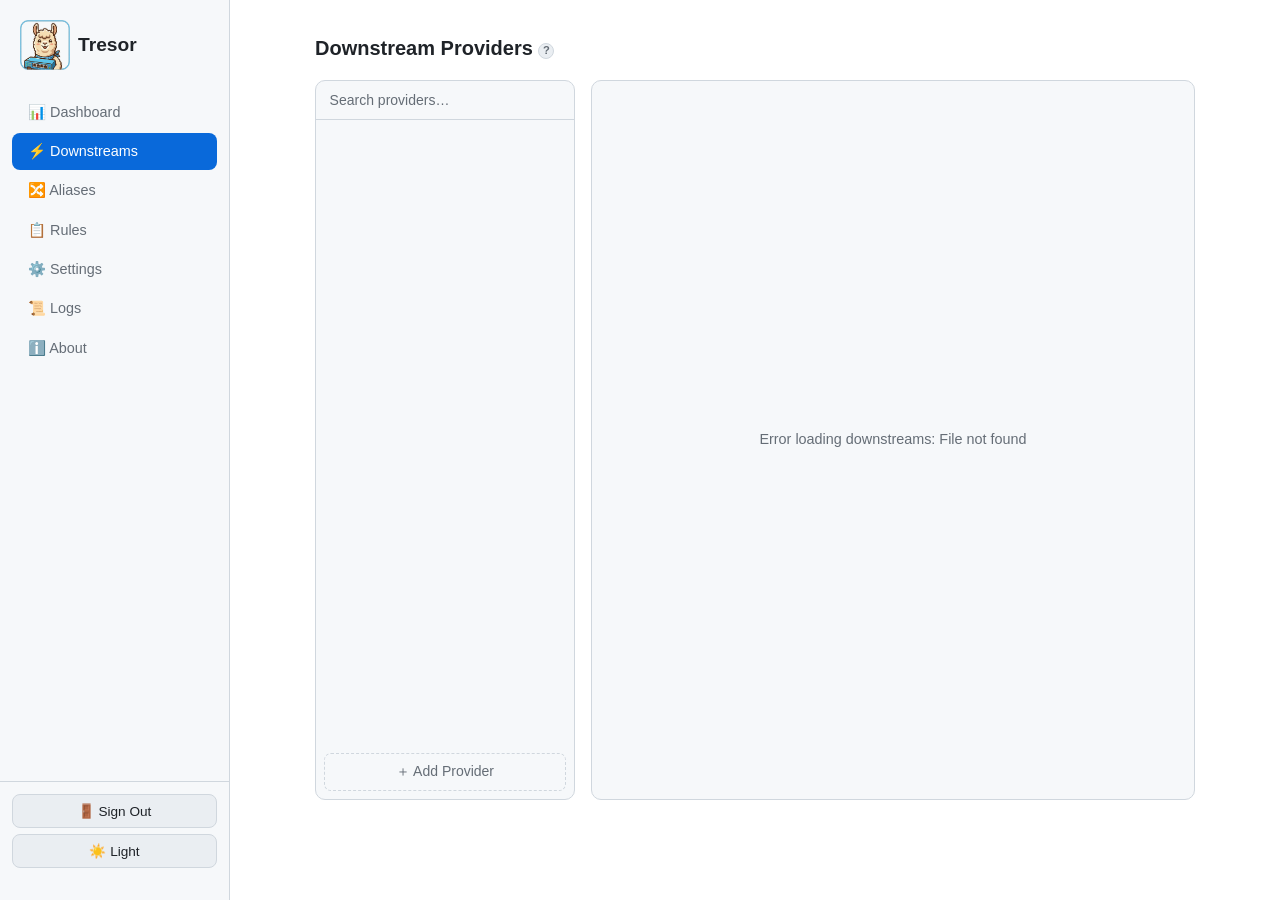
==== internal/api/web/index.html @ 945dfc00 "style:remove redundant hint" ====
<!DOCTYPE html>
<html lang="en">
<head>
    <meta charset="UTF-8">
    <meta name="viewport" content="width=device-width, initial-scale=1.0">
    <title>Tresor — LLM Gateway</title>
    <link rel="stylesheet" href="style.css">
</head>
<body>
    <!-- Login Screen (shown when auth is enabled and not logged in) -->
    <div id="login-view" class="login-view hidden">
        <div class="login-card">
            <div class="login-brand">
                <img src="logo.png" alt="Tresor logo" class="brand-logo"/>
                <span class="brand-name">Tresor</span>
            </div>
            <p class="login-subtitle">Enter admin password to continue</p>
            <form id="login-form">
                <input type="password" id="login-password" placeholder="Password" required autocomplete="current-password" autofocus>
                <button type="submit" class="btn-primary btn-login">Sign In</button>
                <div id="login-error" class="login-error hidden"></div>
            </form>
        </div>
    </div>

    <!-- Dashboard (hidden until authenticated) -->
    <div id="dashboard-view" class="app-layout hidden">
        <!-- Sidebar -->
        <aside class="sidebar">
            <div class="sidebar-brand">
                <img src="logo.png" alt="Tresor logo" class="brand-logo"/>
                <span class="brand-name">Tresor</span>
            </div>

            <nav class="sidebar-nav">
                <button class="tab" data-tab="dashboard">📊 Dashboard</button>
                <button class="tab" data-tab="downstreams">⚡ Downstreams</button>
                <button class="tab" data-tab="aliases">🔀 Aliases</button>
                <button class="tab" data-tab="rules">📋 Rules</button>
                <button class="tab" data-tab="settings">⚙️ Settings</button>
                <button class="tab" data-tab="logs">📜 Logs</button>
                <button class="tab" data-tab="about">ℹ️ About</button>
            </nav>

            <div class="sidebar-footer">
                <button class="theme-toggle" id="btn-logout" title="Sign out" aria-label="Sign out">🚪 Sign Out</button>
                <button class="theme-toggle" id="theme-toggle" title="Toggle dark/light mode" aria-label="Toggle theme">
                    <span class="theme-icon-dark">🌙 Dark</span>
                    <span class="theme-icon-light">☀️ Light</span>
                </button>
            </div>
        </aside>

        <!-- Main content -->
        <div class="main-wrapper">
            <main>
            <!-- Dashboard Tab -->
            <section id="tab-dashboard" class="tab-content">
                <div class="header-actions">
                    <h2>Dashboard<span class="help-icon" tabindex="0" role="button" aria-label="Help" aria-describedby="help-popover" data-tooltip="Token usage statistics per model. Token counts and cache hit rate are only recorded when 'Capture Payloads' is enabled in Settings. Enable that to track token counts and cache hit rate; otherwise the dashboard shows N/A.">?</span></h2>
                    <div class="dashboard-range-selector" id="dashboard-range-selector">
                        <button class="range-preset" data-range="last_7_days">Last 7 Days</button>
                        <button class="range-preset" data-range="last_14_days">Last 14 Days</button>
                        <button class="range-preset" data-range="last_4_weeks">Last 4 Weeks</button>
                        <button class="range-preset" data-range="this_month">This Month</button>
                        <button class="range-preset" data-range="last_month">Last Month</button>
                        <button class="range-preset" data-range="this_year">This Year</button>
                        <button class="range-preset" data-range="today">Today</button>
                        <button class="range-preset" data-range="yesterday">Yesterday</button>
                        <button class="range-preset" data-range="last_year">Last Year</button>
                        <span class="range-divider">|</span>
                        <input type="date" id="range-from" class="range-date-input" aria-label="From date">
                        <span class="range-sep">—</span>
                        <input type="date" id="range-to" class="range-date-input" aria-label="To date">
                        <button class="btn-small" id="range-apply">Apply</button>
                    </div>
                </div>

                <div class="dashboard-summary">
                    <div class="summary-card">
                        <div class="summary-label">Total Tokens</div>
                        <div class="summary-value" id="dash-total-tokens">—</div>
                        <div class="summary-sub" id="dash-total-tokens-detail"></div>
                    </div>
                    <div class="summary-card">
                        <div class="summary-label">Cache Hit Rate</div>
                        <div class="summary-value" id="dash-cache-rate">N/A</div>
                        <div class="summary-sub" id="dash-cache-rate-detail"></div>
                    </div>
                    <div class="summary-card">
                        <div class="summary-label">Requests</div>
                        <div class="summary-value" id="dash-requests">—</div>
                    </div>
                    <div class="summary-card">
                        <div class="summary-label">Top Provider</div>
                        <div class="summary-value summary-value-icon" id="dash-top-provider">—</div>
                        <div class="summary-sub" id="dash-top-provider-detail"></div>
                    </div>
                    <div class="summary-card">
                        <div class="summary-label">Top Model</div>
                        <div class="summary-value summary-value-icon" id="dash-top-model">—</div>
                        <div class="summary-sub" id="dash-top-model-detail"></div>
                    </div>
                    <div class="summary-card">
                        <div class="summary-label">Top IP</div>
                        <div class="summary-value summary-value-icon" id="dash-top-ip">—</div>
                        <div class="summary-sub" id="dash-top-ip-detail"></div>
                    </div>
                </div>

                <div class="dashboard-section">
                    <h3>Token Usage Over Time</h3>
                    <div class="chart-container" id="dash-token-chart">
                        <div class="chart-empty">Loading…</div>
                    </div>
                </div>

                <div class="dashboard-section">
                    <h3>Top Models</h3>
                    <table class="dash-models-table">
                        <thead>
                            <tr>
                                <th>Model</th>
                                <th>Total Tokens</th>
                                <th>Input Tokens</th>
                                <th>Output Tokens</th>
                                <th>Decode Speed</th>
                                <th>Cache Hit Rate</th>
                                <th>Requests</th>
                                <th>Distribution</th>
                            </tr>
                        </thead>
                        <tbody id="dash-models-body">
                            <tr><td colspan="8" class="loading">Loading…</td></tr>
                        </tbody>
                    </table>
                </div>

                <div class="dashboard-section">
                    <h3>Top Providers</h3>
                    <table class="dash-models-table">
                        <thead>
                            <tr>
                                <th>Provider</th>
                                <th>Total Tokens</th>
                                <th>Input Tokens</th>
                                <th>Output Tokens</th>
                                <th>Decode Speed</th>
                                <th>Cache Hit Rate</th>
                                <th>Requests</th>
                                <th>Distribution</th>
                            </tr>
                        </thead>
                        <tbody id="dash-providers-body">
                            <tr><td colspan="8" class="loading">Loading…</td></tr>
                        </tbody>
                    </table>
                </div>

                <div class="dashboard-section">
                    <h3>Top IPs</h3>
                    <table class="dash-models-table">
                        <thead>
                            <tr>
                                <th>Client IP</th>
                                <th>Total Tokens</th>
                                <th>Input Tokens</th>
                                <th>Output Tokens</th>
                                <th>Cache Hit Rate</th>
                                <th>Requests</th>
                                <th>Distribution</th>
                            </tr>
                        </thead>
                        <tbody id="dash-ips-body">
                            <tr><td colspan="7" class="loading">Loading…</td></tr>
                        </tbody>
                    </table>
                </div>
            </section>

            <!-- Downstreams Tab -->
            <section id="tab-downstreams" class="tab-content">
                    <div class="header-actions">
                        <h2>Downstream Providers<span class="help-icon" tabindex="0" role="button" aria-label="Help" aria-describedby="help-popover" data-tooltip="Manage the LLM providers and your API keys here (e.g., OpenAI, Claude, Deepseek.).">?</span></h2>
                    </div>
                    <div class="downstreams-layout">
                        <aside class="downstreams-sidebar">
                            <div class="downstreams-search">
                                <input type="search" id="downstreams-search" placeholder="Search providers…" autocomplete="off">
                            </div>
                            <ul class="downstreams-list" id="downstreams-list"></ul>
                            <button type="button" class="btn-add-downstream-sidebar" id="btn-add-downstream">＋ Add Provider</button>
                        </aside>
                        <section class="downstreams-detail" id="downstreams-detail">
                            <div class="downstreams-detail-empty">No providers yet. Click ＋ Add Provider.</div>
                        </section>
                    </div>

                    <!-- Fetch Models Popup — commit is per-row, × to close -->
                    <div id="fetch-models-modal" class="modal hidden">
                        <div class="modal-content" style="max-width:500px;">
                            <span class="close">&times;</span>
                            <h3>Fetch Models from Provider</h3>
                            <p class="text-muted" style="margin-bottom:1rem;">Click <strong>+ Add</strong> next to a model to add it to the output model IDs list. Click × to close without adding more.</p>
                            <div id="fetch-models-list" class="fetch-models-list"></div>
                        </div>
                    </div>

                    <!-- OAuth Device-Code Login — shown when the provider uses the RFC 8628 device flow -->
                    <div id="oauth-device-modal" class="modal hidden">
                        <div class="modal-content" style="max-width:460px;">
                            <span class="close">&times;</span>
                            <h3>Sign in with your account</h3>
                            <p class="text-muted">Visit the URL below and enter the code to authorize Tresor.</p>
                            <p class="device-verify-url" style="word-break:break-all;font-family:monospace;background:var(--bg-secondary,#f2f2f2);padding:0.5rem;border-radius:6px;"></p>
                            <p class="text-muted">Code:</p>
                            <p class="device-code" style="font-size:1.6rem;letter-spacing:0.2em;font-family:monospace;font-weight:600;text-align:center;"></p>
                            <p class="oauth-status pending" id="oauth-device-status">Waiting for authorization…</p>
                        </div>
                    </div>
                </section>

                <!-- Aliases Tab -->
                <section id="tab-aliases" class="tab-content">
                    <div class="header-actions">
                        <h2>Model Aliases<span class="help-icon" tabindex="0" role="button" aria-label="Help" aria-describedby="help-popover" data-tooltip="Change the actual model in use for client apps. e.g., In order to let Claude Code (the client app) use Deepseek V4 Flash (the downstream provider's model), create a new alias group named 'claude.*', enable regex pattern such that it matches 'claude-opus', 'claude-sonnent', and 'claude-haiku', then add 'deepseek-v4-flash' in output model IDs.">?</span></h2>
                        <button id="btn-new-alias-group" class="btn-primary">+ New Alias Group</button>
                    </div>
                    <div id="alias-groups-container"></div>

                    <!-- Add Alias Option Modal -->
                    <div id="alias-modal" class="modal hidden">
                        <div class="modal-content">
                            <span class="close">&times;</span>
                            <h3>Add Alias Option</h3>
                            <form id="alias-form">
                                <input type="hidden" id="alias-input-model">
                                <label>Input Model ID:<span class="help-icon" tabindex="0" role="button" aria-label="Help" aria-describedby="help-popover" data-tooltip="Model name used in client apps (e.g, Claude Code, Codex, Gemini CLI). Tresor changes the actual model in use for these apps, by routing requests to the selected downstream model instead.">?</span> <strong id="alias-group-label"></strong></label>
                                <label>Downstream:
                                    <select id="alias-downstream"></select>
                                </label>
                                <label>Output Model IDs:<span class="help-icon" tabindex="0" role="button" aria-label="Help" aria-describedby="help-popover" data-tooltip="Model(s) you actually want to use, from the downstream provider. Tresor will route requests to the selected downstream model instead.">?</span>
                                    <div id="alias-output-models" class="model-multi-select"></div>
                                    <input type="text" id="alias-output-model-custom" class="custom-model-input" placeholder="or type a model ID..." style="display:none; margin-top:0.3rem;">
                                </label>
                                <button type="submit" class="btn-primary">Add Option</button>
                            </form>
                        </div>
                    </div>

                    <!-- New Alias Group Modal -->
                    <div id="new-group-modal" class="modal hidden">
                        <div class="modal-content">
                            <span class="close">&times;</span>
                            <h3>Create New Alias Group</h3>
                            <form id="new-group-form">
                                <label>Input Model ID:<span class="help-icon" tabindex="0" role="button" aria-label="Help" aria-describedby="help-popover" data-tooltip="Model name used in client apps (e.g, Claude Code, Codex, Gemini CLI). Tresor changes the actual model in use for these apps, by routing requests to the selected downstream model instead.">?</span>
                                    <input type="text" id="new-group-input-model" placeholder="e.g. gpt-4o" required>
                                </label>
                                <label style="display:inline-flex;align-items:center;gap:0.3rem;margin:0.5rem 0.5rem 0.5rem 0;cursor:pointer;">
                                    <input type="checkbox" id="new-group-is-regex"> <span style="font-size:0.85rem;color:var(--text-muted);">Regex Pattern<span class="help-icon" tabindex="0" role="button" aria-label="Help" aria-describedby="help-popover" data-tooltip="Treat Input Model ID as a regex to match multiple model names (e.g., claude-opus.* matches both claude-opus-4-7 and claude-opus-4-8).">?</span></span>
                                </label>
                                <label>Downstream:
                                    <select id="new-group-downstream"></select>
                                </label>
                                <label>Output Model IDs:<span class="help-icon" tabindex="0" role="button" aria-label="Help" aria-describedby="help-popover" data-tooltip="Model(s) you actually want to use, from the downstream provider. Tresor will route requests to the selected downstream model instead.">?</span>
                                    <div id="new-group-output-models" class="model-multi-select"></div>
                                    <input type="text" id="new-group-output-model-custom" class="custom-model-input" placeholder="or type a model ID..." style="display:none; margin-top:0.3rem;">
                                </label>
                                <button type="submit" class="btn-primary">Create</button>
                            </form>
                        </div>
                    </div>
                </section>

                <!-- Rules Tab (default active) -->
                <section id="tab-rules" class="tab-content">
                    <div class="header-actions">
                        <h2>Routing Rules<span class="help-icon" tabindex="0" role="button" aria-label="Help" aria-describedby="help-popover" data-tooltip="Optional pipelines that run on matching requests (e.g., inject headers, fix payloads). Tresor can auto-translate APIs, so normally you don't need to manually specify a pipeline for API translation.">?</span></h2>
                        <button id="btn-new-rule" class="btn-primary">+ New Rule</button>
                    </div>
                    <table id="rules-table">
                        <thead>
                            <tr>
                                <th>Name</th>
                                <th>Pattern Path</th>
                                <th>Pattern Models</th>
                                <th>Match</th>
                                <th>Pipeline</th>
                                <th>Enabled</th>
                                <th>Actions</th>
                            </tr>
                        </thead>
                        <tbody id="rules-body"></tbody>
                    </table>

                    <h2 style="margin-top:2rem">Plugins</h2>
                    <p class="package-help">Install code only from sources you trust. Installation does not activate a plugin. API format conversion is automatic and internal.</p>
                    <details class="package-install"><summary>Install a remote plugin</summary>
                        <form id="package-remote-form">
                            <label for="package-url">HTTPS bundle URL</label>
                            <div class="package-install-controls">
                                <input id="package-url" type="url" placeholder="https://raw.githubusercontent.com/owner/repo/tag/dist/plugin.bundle.json" required>
                                <button type="submit" class="btn-primary">Install plugin</button>
                            </div>
                        </form>
                    </details>
                    <div id="plugin-drop-zone" class="plugin-drop-zone" aria-labelledby="plugin-local-help">
                        <p id="plugin-local-help">Drag one plugin JSON bundle here, or choose a file. Maximum 8 MiB.</p>
                        <input id="plugin-bundle-file" type="file" accept=".json,application/json" hidden>
                        <button id="plugin-bundle-choose" type="button" class="btn-small">Choose bundle</button>
                    </div>
                    <p id="package-management-status" role="status"></p>
                    <p id="plugin-incompatibility" class="hidden" role="status"></p>
                    <div class="plugin-table-scroll">
                        <table id="packages-table"><thead><tr><th>Plugin</th><th>Description / config</th><th>Source</th><th>Permissions / status</th><th>Actions</th></tr></thead><tbody id="package-management-body"></tbody></table>
                    </div>

                    <!-- Rule Editor Modal -->
                    <div id="rule-modal" class="modal hidden">
                        <div class="modal-content">
                            <span class="close">&times;</span>
                            <h3 id="rule-modal-title">New Rule</h3>
                            <form id="rule-form">
                                <input type="hidden" id="rule-id">
                                <label>Name: <input type="text" id="rule-name" required></label>
                                <label>Pattern Path:<span class="help-icon" tabindex="0" role="button" aria-label="Help" aria-describedby="help-popover" data-tooltip="URL path that must match (e.g., /v1/chat/completions). Use * to match all paths.">?</span> <input type="text" id="rule-path" placeholder="/v1/chat/completions or *"></label>
                                <label>Pattern Models:<span class="help-icon" tabindex="0" role="button" aria-label="Help" aria-describedby="help-popover" data-tooltip="Leave empty to match any model. Select one or more known model names that can trigger this rule (OR logic — any match fires the rule). Suggestions are drawn from downstream output model IDs, active alias input model IDs, regex alias patterns, and announced names.">?</span>
                                    <div id="rule-match-models" class="model-multi-select rule-model-multi-select"></div>
                                </label>

                                <!-- Match Input Format -->
                                <label>Match Input Format:<span class="help-icon" tabindex="0" role="button" aria-label="Help" aria-describedby="help-popover" data-tooltip="Only apply when the incoming client request uses this format. Leave empty to match any.">?</span></label>
                                <div class="format-checkboxes" id="rule-match-input-formats">
                                    <label class="format-checkbox"><input type="checkbox" name="match_input_format" value="openai"><img class="format-icon icon-openai" src="icons/openai-completions.svg" alt="" aria-hidden="true"> OpenAI</label>
                                    <label class="format-checkbox"><input type="checkbox" name="match_input_format" value="openai_responses"><img class="format-icon icon-openai_responses" src="icons/openai-responses.svg" alt="" aria-hidden="true"> OpenAI Responses</label>
                                    <label class="format-checkbox"><input type="checkbox" name="match_input_format" value="anthropic"><img class="format-icon icon-anthropic" src="icons/anthropic.svg" alt="" aria-hidden="true"> Anthropic</label>
                                    <label class="format-checkbox"><input type="checkbox" name="match_input_format" value="gemini"><img class="format-icon icon-gemini" src="icons/gemini.svg" alt="" aria-hidden="true"> Gemini</label>
                                </div>

                                <!-- Match Downstream Format -->
                                <label>Match Downstream Format:<span class="help-icon" tabindex="0" role="button" aria-label="Help" aria-describedby="help-popover" data-tooltip="Only apply when the target downstream speaks this format. Leave empty to match any.">?</span></label>
                                <div class="format-checkboxes" id="rule-match-downstream-formats">
                                    <label class="format-checkbox"><input type="checkbox" name="match_downstream_format" value="openai"><img class="format-icon icon-openai" src="icons/openai-completions.svg" alt="" aria-hidden="true"> OpenAI</label>
                                    <label class="format-checkbox"><input type="checkbox" name="match_downstream_format" value="openai_responses"><img class="format-icon icon-openai_responses" src="icons/openai-responses.svg" alt="" aria-hidden="true"> OpenAI Responses</label>
                                    <label class="format-checkbox"><input type="checkbox" name="match_downstream_format" value="anthropic"><img class="format-icon icon-anthropic" src="icons/anthropic.svg" alt="" aria-hidden="true"> Anthropic</label>
                                    <label class="format-checkbox"><input type="checkbox" name="match_downstream_format" value="gemini"><img class="format-icon icon-gemini" src="icons/gemini.svg" alt="" aria-hidden="true"> Gemini</label>
                                </div>

                                <!-- Match Downstreams (multi-select) -->
                                <label>Match Downstreams:<span class="help-icon" tabindex="0" role="button" aria-label="Help" aria-describedby="help-popover" data-tooltip="Limit this rule to specific providers. Leave empty to match any downstream.">?</span>
                                    <div id="rule-match-downstreams" class="model-multi-select"></div>
                                </label>

                                <label>Pipeline Transformers:<span class="help-icon" tabindex="0" role="button" aria-label="Help" aria-describedby="help-popover" data-tooltip="Ordered list of plugins that transform the request/response. Order matters.">?</span>
                                    <div id="pipeline-editor">
                                        <p id="rule-internal-steps" class="package-help" role="status" hidden></p>
                                        <div id="pipeline-steps"></div>
                                        <button type="button" class="btn-small" id="btn-add-step" style="margin-top:0.3rem">+ Add Step</button>
                                    </div>
                                </label>
                                <textarea id="rule-pipeline" rows="1" style="position:absolute;left:-9999px;width:1px;height:1px;overflow:hidden"></textarea>
                                <label class="checkbox-label">
                                    <input type="checkbox" id="rule-enabled" checked> Enabled
                                </label>
                                <button type="submit" class="btn-primary">Save</button>
                            </form>
                        </div>
                    </div>
                </section>

                <!-- Settings Tab -->
                <section id="tab-settings" class="tab-content">
                    <h2>Settings</h2>
                    <div id="settings-panel">
                        <div class="settings-group">
                            <h3>Server</h3>
                            <p class="settings-description">
                                TCP address the Tresor gateway listens on, in <code>host:port</code> form.
                            </p>
                            <div class="settings-row">
                                <label for="setting-bind-addr">Bind Address</label>
                                <input type="text" id="setting-bind-addr" placeholder="127.0.0.1:11510" class="settings-input">
                            </div>
                            <div class="settings-row">
                                <span class="settings-help" id="bind-addr-restart-note"></span>
                            </div>
                        </div>

                        <div class="settings-group">
                            <h3>Outbound Proxy</h3>
                            <p class="settings-description">
                                Controls how outbound requests to downstream LLM providers are routed through HTTP proxies.
                            </p>
                            <div class="settings-row">
                                <label for="proxy-mode">Proxy Mode</label>
                                <select id="proxy-mode">
                                    <option value="auto">Auto (default)</option>
                                    <option value="env">Environment Variables Only</option>
                                    <option value="windows">Windows System Proxy + Env Fallback</option>
                                    <option value="none">None (Direct Connection)</option>
                                </select>
                                <span class="settings-help" id="proxy-mode-help"></span>
                            </div>
                        </div>

                        <div class="settings-group">
                            <h3>Proxy Authentication</h3>
                            <p class="settings-description">
                                Require clients to present a valid API key (<code>Authorization: Bearer &lt;key&gt;</code>) before requests are proxied.
                                Leave empty to allow all traffic.
                            </p>
                            <div id="proxy-api-keys-container" class="api-key-list"></div>
                            <button type="button" class="btn-small" id="btn-add-proxy-key">+ Add API Key</button>
                        </div>

                        <div class="settings-group">
                            <h3>Admin Password</h3>
                            <p class="settings-description">
                                Password required to access the admin web UI.
                                Enter a new password below to change it. Leave empty to keep the current password.
                            </p>
                            <div class="settings-row">
                                <label for="admin-password">New Password</label>
                                <input type="password" id="admin-password" placeholder="Enter new password…" class="settings-input">
                            </div>
                            <div class="settings-row">
                                <label for="admin-password-confirm">Confirm</label>
                                <input type="password" id="admin-password-confirm" placeholder="Confirm new password…" class="settings-input">
                            </div>
                            <div id="clear-password-row" class="settings-row" style="display:none;">
                                <label class="checkbox-label">
                                    <input type="checkbox" id="clear-password"> Clear password (disable auth)
                                </label>
                            </div>
                            <div class="settings-row">
                                <button type="button" class="btn-small" id="btn-apply-password">Apply Password</button>
                            </div>
                        </div>

                        <div class="settings-group">
                            <h3>Logging</h3>
                            <p class="settings-description">
                                Control request logging verbosity. <strong>Info</strong> shows only gateway traffic (requests, responses, errors). <strong>Debug</strong> adds internal system messages about routing decisions, alias resolution, rule matching, and auto-translation.
                            </p>
                            <div class="settings-row">
                                <label for="setting-log-level">Log Level</label>
                                <select id="setting-log-level">
                                    <option value="debug">Debug (traffic + system messages)</option>
                                    <option value="info" selected>Info (traffic only)</option>
                                    <option value="warn">Warn</option>
                                    <option value="error">Error only</option>
                                </select>
                            </div>
                        </div>

                        <div class="settings-group">
                            <h3>Payload Capture</h3>
                            <p class="settings-description">
                                When enabled, Tresor stores the <strong>raw incoming request body</strong> and the <strong>raw downstream response body</strong> for the most recent <span id="capture-max-entries">100</span> requests in memory. Click a row in the <em>Logs</em> tab to inspect prompts, messages, and tool calls. The capture is always taken <strong>before</strong> any plugin runs &mdash; you see the original client payload and the original downstream response, not the plugin-transformed version.
                            </p>
                            <div class="settings-row">
                                <label class="checkbox-label">
                                    <input type="checkbox" id="setting-capture-payloads"> Enable payload capture
                                </label>
                            </div>
                        </div>

                        <div class="settings-group">
                            <h3>Retry</h3>
                            <p class="settings-description">
                                When enabled, Tresor automatically re-sends requests in the following senarios.
                            </p>
                            <div class="settings-row">
                                <label class="checkbox-label">
                                    <input type="checkbox" id="setting-retry-on-empty"> Retry on empty response
                                    <span class="help-icon" tabindex="0" role="button" aria-label="Help" aria-describedby="help-popover" data-tooltip="When the downstream LLM returns an empty response
                                    (http-200 but no content generated, even if it has thinking contents). Uses exponential backoff with up to 3 retries.
                                    Note that it will not retry on non-http-200 responses, since most LLM Apps already have well-designed non-http-200 retry mechanisms.">?</span>
                                </label>
                            </div>
                        </div>

                        <div class="settings-group">
                            <h3>Dashboard</h3>
                            <p class="settings-description">
                                Choose which tab the dashboard opens to on page load or refresh.
                            </p>
                            <div class="settings-row">
                                <label for="default-tab">Default Tab</label>
                                <select id="default-tab">
                                    <option value="dashboard">Dashboard</option>
                                    <option value="downstreams">Downstreams</option>
                                    <option value="aliases">Aliases</option>
                                    <option value="rules">Rules</option>
                                    <option value="settings">Settings</option>
                                    <option value="logs">Logs</option>
                                    <option value="about">About</option>
                                </select>
                            </div>
                        </div>
                        <span id="settings-status" class="settings-status"></span>
                    </div>
                </section>

                <!-- Logs Tab -->
                <section id="tab-logs" class="tab-content">
                    <div style="display:flex;justify-content:space-between;align-items:center;margin-bottom:1rem;">
                        <h2>Request Logs</h2>
                        <div style="display:flex;gap:0.5rem;align-items:center;">
                            <span class="badge" id="log-status-badge" style="background:var(--color-success);">● Live</span>
                            <button id="btn-pause-logs" class="btn-small" onclick="window.toggleLogPause()">⏸ Pause</button>
                            <button onclick="window.clearLogEntries()" class="btn-small">Clear</button>
                        </div>
                    </div>
                    <div style="margin-bottom:1rem;">
                        <input type="text" id="log-filter-input" placeholder="Filter logs (model, path, downstream, status, error)..." style="width:100%;padding:0.5rem;border:1px solid var(--border-color);border-radius:6px;background:var(--bg-primary);color:var(--text-primary);font-size:0.85rem;">
                    </div>
                    <div id="log-level-indicator" class="log-level-bar" style="margin-bottom:1rem;display:none;">Level: Info</div>
                    <div id="logs-container" class="logs-container">
                        <div id="logs-stream">
                            <!-- Log entries appended here by JS -->
                        </div>
                    </div>
                    <p style="color:var(--text-muted);font-size:0.8rem;margin-top:0.5rem;">Up to 500 recent entries shown in real-time via SSE</p>
                </section>

                <!-- Log Inspect Modal -->
                <div id="log-inspect-modal" class="modal hidden">
                    <div class="modal-content inspect-modal-content">
                        <span class="close" data-close="log-inspect-modal">&times;</span>
                        <h3 id="log-inspect-title">Inspect Log Entry</h3>
                        <div id="log-inspect-meta" class="inspect-meta"></div>
                        <div id="log-inspect-status" class="inspect-status"></div>
                        <div class="inspect-view-toggle" role="tablist" aria-label="Inspector view">
                            <button type="button" id="inspect-view-parsed" class="inspect-view-btn active" role="tab" aria-selected="true" data-view="parsed">Parsed</button>
                            <button type="button" id="inspect-view-raw" class="inspect-view-btn" role="tab" aria-selected="false" data-view="raw">Raw</button>
                        </div>
                        <div id="log-inspect-body" class="inspect-body"></div>
                    </div>
                </div>

                <!-- About Tab -->
                <section id="tab-about" class="tab-content">
                    <div class="about-container">
                        <div class="about-header">
                            <img src="logo.png" alt="Tresor logo" class="about-logo"/>
                            <h2>Tresor</h2>
                            <p class="about-tagline">Switch LLM Providers for Any Apps with One Click</p>
                        </div>
                        <div class="about-info">
                            <div class="about-row">
                                <span class="about-label">Version</span>
                                <span id="about-version" class="about-value">loading...</span>
                            </div>
                            <div class="about-row">
                                <span class="about-label">Build Time</span>
                                <span id="about-build-time" class="about-value">—</span>
                            </div>
                        </div>
                        <div class="about-links">
                            <a href="https://github.com/Ladbaby/Tresor" target="_blank" rel="noopener noreferrer" class="about-link">
                                📦 GitHub Repository
                            </a>
                            <a href="https://ladbaby.github.io/Tresor-docs/" target="_blank" rel="noopener noreferrer" class="about-link">
                                📖 Documentation
                            </a>
                        </div>
                        <div class="about-description">
                            <p>Tresor sits between client applications and LLM providers (OpenAI, Anthropic, etc.), transforming requests and responses via a configurable plugin pipeline.</p>
                        </div>
                    </div>
                </section>
            </main>
        </div>
    </div> <!-- /dashboard-view -->

    <script src="marked.min.js?v=13"></script>
    <script src="dompurify.min.js?v=13"></script>
    <script src="wrapper-detect.js?v=13"></script>
    <script src="content-normalise.js?v=13"></script>
    <script src="sse-reassembler.js?v=13"></script>
    <script src="app.js?v=13"></script>
</body>
</html>
---- internal/api/web/style.css ----
/* ============================================================
   Tresor Web UI — Styles
   Dark theme (default) + Light theme via [data-theme="light"]
   ============================================================ */

:root {
    /* Dark theme (default) */
    --bg-primary: #0d1117;
    --bg-secondary: #161b22;
    --bg-tertiary: #21262d;
    --bg-hover: #1c2128;
    --border-color: #30363d;
    --text-primary: #c9d1d9;
    --text-secondary: #8b949e;
    --text-heading: #f0f6fc;
    --text-muted: #484f58;
    --accent: #1f6feb;
    --accent-hover: #388bfd;
    --accent-bg: rgba(31, 111, 235, 0.15);
    --success-bg: #1b4123;
    --success-text: #3fb950;
    --danger: #da3633;
    --danger-hover: #f85149;
    --danger-bg: #41211b;
    --green-code: #7ee787;
    --input-bg: #0d1117;
    --modal-overlay: rgba(0, 0, 0, 0.6);
    --select-arrow: url("data:image/svg+xml,%3Csvg xmlns='http://www.w3.org/2000/svg' width='12' height='12' viewBox='0 0 12 12'%3E%3Cpath fill='%238b949e' d='M6 8L1 3h10z'/%3E%3C/svg%3E");
    --sidebar-width: 230px;
}

[data-theme="light"] {
    --bg-primary: #ffffff;
    --bg-secondary: #f6f8fa;
    --bg-tertiary: #eaeef2;
    --bg-hover: #f3f4f6;
    --border-color: #d0d7de;
    --text-primary: #1f2328;
    --text-secondary: #656d76;
    --text-heading: #1f2328;
    --text-muted: #afb8c1;
    --accent: #0969da;
    --accent-hover: #0550ae;
    --accent-bg: rgba(9, 105, 218, 0.1);
    --success-bg: #acf3bd;
    --success-text: #055d40;
    --danger: #cf222e;
    --danger-hover: #a40e26;
    --danger-bg: #ffebe9;
    --green-code: #1a7f37;
    --input-bg: #ffffff;
    --modal-overlay: rgba(0, 0, 0, 0.3);
    --select-arrow: url("data:image/svg+xml,%3Csvg xmlns='http://www.w3.org/2000/svg' width='12' height='12' viewBox='0 0 12 12'%3E%3Cpath fill='%23656d76' d='M6 8L1 3h10z'/%3E%3C/svg%3E");
}

/* ============================================================
   Reset & Base
   ============================================================ */

* {
    margin: 0;
    padding: 0;
    box-sizing: border-box;
}

body {
    font-family: -apple-system, BlinkMacSystemFont, 'Segoe UI', Roboto, Oxygen, Ubuntu, sans-serif;
    background: var(--bg-primary);
    color: var(--text-primary);
    line-height: 1.6;
    min-height: 100vh;
}

/* ============================================================
   App Layout — Sidebar + Main
   ============================================================ */

.app-layout {
    display: flex;
    min-height: 100vh;
}

/* ---- Sidebar ---- */

.sidebar {
    width: var(--sidebar-width);
    background: var(--bg-secondary);
    border-right: 1px solid var(--border-color);
    display: flex;
    flex-direction: column;
    padding: 1.25rem 0;
    position: fixed;
    top: 0;
    left: 0;
    bottom: 0;
    overflow-y: auto;
    z-index: 100;
}

.sidebar-brand {
    padding: 0 1.25rem;
    font-size: 1.2rem;
    font-weight: 700;
    color: var(--text-heading);
    margin-bottom: 1.5rem;
    display: flex;
    align-items: center;
    gap: 0.5rem;
}

.brand-logo {
    height: 50px;
    width: auto;
}

.sidebar-nav {
    flex: 1;
    display: flex;
    flex-direction: column;
    gap: 0.2rem;
    padding: 0 0.75rem;
}

.tab {
    background: none;
    border: none;
    color: var(--text-secondary);
    padding: 0.6rem 1rem;
    cursor: pointer;
    font-size: 0.9rem;
    border-radius: 8px;
    text-align: left;
    transition: all 0.15s;
    display: flex;
    align-items: center;
    gap: 0.6rem;
    font-family: inherit;
}

.tab:hover {
    background: var(--bg-tertiary);
    color: var(--text-primary);
}

.tab.active {
    background: var(--accent);
    color: #fff;
    font-weight: 500;
}

.sidebar-footer {
    padding: 0.75rem;
    border-top: 1px solid var(--border-color);
    display: flex;
    flex-direction: column;
    gap: 0.4rem;
}

/* ---- Theme Toggle ---- */

.theme-toggle {
    background: var(--bg-tertiary);
    border: 1px solid var(--border-color);
    border-radius: 8px;
    padding: 0.5rem 0.75rem;
    cursor: pointer;
    font-size: 0.85rem;
    width: 100%;
    display: flex;
    align-items: center;
    justify-content: center;
    gap: 0.4rem;
    transition: all 0.15s;
    color: var(--text-primary);
    font-family: inherit;
}

.theme-toggle:hover {
    background: var(--border-color);
}

.theme-icon-dark,
.theme-icon-light { display: none; }
[data-theme="dark"] .theme-icon-dark { display: inline; }
[data-theme="light"] .theme-icon-light { display: inline; }

/* ---- Main Content Area ---- */

.main-wrapper {
    margin-left: var(--sidebar-width);
    flex: 1;
    min-width: 0;
    min-height: 100vh;
    display: flex;
    justify-content: center;
}

main {
    width: 100%;
    max-width: 960px;
    padding: 2rem 2.5rem 3rem;
}

/* ============================================================
   Tab Content Panels
   ============================================================ */

.tab-content {
    display: none;
}

.tab-content.active {
    display: block;
}

main > .tab-content > * {
    width: 100%;
}

.header-actions {
    display: flex;
    justify-content: space-between;
    align-items: center;
    margin-bottom: 1rem;
}

h2 {
    font-size: 1.25rem;
    font-weight: 600;
    color: var(--text-heading);
}

/* ============================================================
   Buttons
   ============================================================ */

.btn-primary {
    background: #238636;
    color: #fff;
    border: 1px solid rgba(240, 246, 252, 0.1);
    padding: 0.5rem 1rem;
    border-radius: 6px;
    cursor: pointer;
    font-size: 0.85rem;
    transition: background 0.15s;
    font-family: inherit;
}

.btn-primary:hover {
    background: #2ea043;
}

.btn-danger {
    background: var(--danger);
    color: #fff;
    border: 1px solid rgba(240, 246, 252, 0.1);
    padding: 0.3rem 0.7rem;
    border-radius: 6px;
    cursor: pointer;
    font-size: 0.8rem;
    font-family: inherit;
}

.btn-danger:hover {
    background: var(--danger-hover);
}

.btn-small {
    background: var(--bg-tertiary);
    color: var(--text-primary);
    border: 1px solid var(--border-color);
    padding: 0.3rem 0.7rem;
    border-radius: 6px;
    cursor: pointer;
    font-size: 0.8rem;
    transition: background 0.15s;
    font-family: inherit;
}

.btn-small:hover {
    background: var(--border-color);
}

/* ============================================================
   Tables
   ============================================================ */

table {
    width: 100%;
    border-collapse: collapse;
    background: var(--bg-secondary);
    border: 1px solid var(--border-color);
    border-radius: 8px;
    overflow: hidden;
}

th {
    text-align: left;
    padding: 0.75rem 1rem;
    background: var(--bg-tertiary);
    border-bottom: 1px solid var(--border-color);
    font-weight: 600;
    font-size: 0.8rem;
    text-transform: uppercase;
    letter-spacing: 0.05em;
    color: var(--text-secondary);
}

td {
    padding: 0.75rem 1rem;
    border-bottom: 1px solid var(--bg-tertiary);
    font-size: 0.9rem;
}

td:last-child {
    gap: 0.35rem;
    align-items: center;
    white-space: nowrap;
}

tr:last-child td {
    border-bottom: none;
}

tr:hover {
    background: var(--bg-hover);
}

.loading {
    text-align: center;
    color: var(--text-secondary);
    padding: 2rem !important;
}

/* ============================================================
   Status Badges
   ============================================================ */

.status-badge, .badge {
    display: inline-block;
    padding: 0.15rem 0.5rem;
    border-radius: 12px;
    font-size: 0.75rem;
    font-weight: 600;
}

.badge {
    background: var(--card-bg);
    color: var(--text);
    border: 1px solid var(--border-color);
}

/* Downstream ID badge rendered when the referenced downstream doesn't exist
   in the cache. Visually distinct (danger-tinted) and shows the raw ID plus a
   "(missing)" suffix so the user can tell at a glance that the rule's match
   filter will never fire. */
.badge-missing {
    color: var(--danger-hover);
    border-color: var(--danger);
    background: var(--danger-bg);
    text-decoration: line-through;
    text-decoration-color: var(--danger);
}

/* Log level indicator bar */
.log-level-bar {
    display: inline-block;
    padding: 0.4rem 1rem;
    border-radius: 20px;
    font-size: 0.85rem;
    font-weight: 600;
    color: #fff;
    width: 100%;
    box-sizing: border-box;
}

.status-enabled {
    background: var(--success-bg);
    color: var(--success-text);
}

.status-disabled {
    background: var(--danger-bg);
    color: var(--danger-hover);
}

/* ============================================================
   Modal
   ============================================================ */

.modal {
    position: fixed;
    top: 0;
    left: 0;
    width: 100%;
    height: 100%;
    background: var(--modal-overlay);
    display: flex;
    align-items: center;
    justify-content: center;
    z-index: 1000;
}

.modal.hidden {
    display: none;
}

.modal-content {
    background: var(--bg-secondary);
    border: 1px solid var(--border-color);
    border-radius: 12px;
    padding: 2rem;
    width: 90%;
    max-width: 600px;
    max-height: 90vh;
    overflow-y: auto;
}

.modal-content .close {
    float: right;
    cursor: pointer;
    font-size: 1.5rem;
    color: var(--text-secondary);
}

.modal-content .close:hover {
    color: var(--text-heading);
}

.modal-content h3 {
    margin-bottom: 1.5rem;
    color: var(--text-heading);
}

/* ============================================================
   Log Inspect Modal
   ============================================================ */

.inspect-modal-content {
    max-width: 960px;
    width: 95%;
}

.inspect-meta {
    display: grid;
    grid-template-columns: max-content 1fr;
    gap: 0.25rem 1rem;
    margin-bottom: 1rem;
    padding: 0.75rem 1rem;
    background: var(--bg-primary);
    border: 1px solid var(--border-color);
    border-radius: 6px;
    font-size: 0.85rem;
}

.inspect-meta .meta-key {
    color: var(--text-muted);
}

.inspect-meta .meta-val {
    color: var(--text-primary);
    font-family: ui-monospace, SFMono-Regular, Menlo, Consolas, 'Liberation Mono', 'Courier New', monospace;
    word-break: break-all;
}

.inspect-status {
    margin-bottom: 1rem;
    padding: 0.5rem 0.75rem;
    border-radius: 6px;
    font-size: 0.85rem;
    display: none;
}

.inspect-status.error {
    display: block;
    background: rgba(197, 48, 48, 0.15);
    color: var(--color-danger, #c53030);
    border: 1px solid var(--color-danger, #c53030);
}

.inspect-section {
    margin-bottom: 1.25rem;
}

.inspect-section-header {
    display: flex;
    justify-content: space-between;
    align-items: center;
    margin-bottom: 0.5rem;
}

.inspect-section-header h4 {
    margin: 0;
    color: var(--text-heading);
    font-size: 0.95rem;
}

.inspect-section-header .badges {
    display: flex;
    gap: 0.4rem;
    align-items: center;
}

.inspect-section-header .badge-truncated {
    font-size: 0.7rem;
    padding: 0.15rem 0.4rem;
    border-radius: 4px;
    background: rgba(212, 158, 0, 0.18);
    color: #d49e00;
    border: 1px solid rgba(212, 158, 0, 0.4);
}

.inspect-section-header .badge-ct {
    font-size: 0.7rem;
    padding: 0.15rem 0.4rem;
    border-radius: 4px;
    background: var(--bg-primary);
    color: var(--text-muted);
    border: 1px solid var(--border-color);
    font-family: ui-monospace, SFMono-Regular, Menlo, Consolas, 'Liberation Mono', 'Courier New', monospace;
}

.inspect-section-header .copy-btn {
    font-size: 0.75rem;
    padding: 0.2rem 0.6rem;
    border-radius: 4px;
    background: var(--bg-primary);
    color: var(--text-secondary);
    border: 1px solid var(--border-color);
    cursor: pointer;
}

.inspect-section-header .copy-btn:hover {
    color: var(--text-heading);
    border-color: var(--text-secondary);
}

.inspect-section-header .copy-btn.copied {
    color: var(--color-success, #1a5ab8);
    border-color: var(--color-success, #1a5ab8);
}

.inspect-pre {
    background: var(--bg-primary);
    border: 1px solid var(--border-color);
    border-radius: 6px;
    padding: 0.75rem 1rem;
    max-height: 360px;
    overflow: auto;
    font-family: ui-monospace, SFMono-Regular, Menlo, Consolas, 'Liberation Mono', 'Courier New', monospace;
    font-size: 0.8rem;
    line-height: 1.45;
    white-space: pre-wrap;
    word-break: break-word;
    margin: 0;
}

.inspect-pre.sse {
    white-space: pre;
}

.inspect-empty {
    color: var(--text-muted);
    font-size: 0.85rem;
    padding: 0.5rem 0;
    font-style: italic;
}

.log-entry.clickable {
    cursor: pointer;
}

.log-entry.clickable:hover {
    background: var(--bg-primary);
}

/* ============================================================
   Inspect view toggle (Raw / Parsed)
   ============================================================ */

.inspect-view-toggle {
    display: flex;
    align-items: center;
    gap: 0.4rem;
    margin-bottom: 0.75rem;
    padding: 0.25rem;
    background: var(--bg-primary);
    border: 1px solid var(--border-color);
    border-radius: 6px;
    width: fit-content;
}

.inspect-view-btn {
    background: transparent;
    color: var(--text-secondary);
    border: 1px solid transparent;
    padding: 0.3rem 0.8rem;
    border-radius: 4px;
    font-size: 0.85rem;
    cursor: pointer;
    font-weight: 500;
}

.inspect-view-btn:hover {
    color: var(--text-heading);
}

.inspect-view-btn.active {
    background: var(--bg-secondary);
    color: var(--text-heading);
    border-color: var(--border-color);
}

.inspect-view-hint {
    margin-left: 0.5rem;
    padding-left: 0.5rem;
    border-left: 1px solid var(--border-color);
    color: var(--text-muted);
    font-size: 0.75rem;
}

/* Parsed view: messages and content blocks */

.inspect-parsed {
    font-size: 0.85rem;
}

.inspect-msg {
    margin-bottom: 0.75rem;
    border-radius: 6px;
    border: 1px solid var(--border-color);
    background: var(--bg-primary);
    overflow: hidden;
}

.inspect-msg-header {
    display: flex;
    align-items: center;
    gap: 0.5rem;
    padding: 0.4rem 0.75rem;
    font-size: 0.75rem;
    text-transform: uppercase;
    letter-spacing: 0.04em;
    font-weight: 600;
    border-bottom: 1px solid var(--border-color);
}

.inspect-msg-role-user    { background: rgba(26, 90, 184, 0.10); color: var(--color-success, #1a5ab8); border-left: 3px solid var(--color-success, #1a5ab8); }
.inspect-msg-role-assistant { background: rgba(122, 90, 168, 0.10); color: #7a5aa8; border-left: 3px solid #7a5aa8; }
.inspect-msg-role-system  { background: rgba(108, 117, 125, 0.10); color: var(--text-muted); border-left: 3px solid var(--text-muted); }
.inspect-msg-role-tool    { background: rgba(212, 158, 0, 0.10); color: #d49e00; border-left: 3px solid #d49e00; }
.inspect-msg-role-developer { background: rgba(108, 117, 125, 0.10); color: var(--text-muted); border-left: 3px solid var(--text-muted); }

.inspect-msg-body {
    padding: 0.6rem 0.75rem;
    white-space: pre-wrap;
    word-break: break-word;
    line-height: 1.5;
}

.inspect-msg-body img {
    max-width: 100%;
    border-radius: 4px;
    margin-top: 0.5rem;
}

.inspect-block {
    margin-bottom: 0.5rem;
}
.inspect-block:last-child { margin-bottom: 0; }

.inspect-block-thinking {
    background: rgba(108, 117, 125, 0.10);
    border-left: 3px solid var(--text-muted);
    padding: 0.4rem 0.6rem;
    border-radius: 4px;
    font-style: italic;
    color: var(--text-secondary);
    white-space: pre-wrap;
    /* Collapsed by default. The toggle adds `.open` to reveal the body. */
    display: none;
    margin-top: 0.25rem;
}
.inspect-block-thinking.open {
    display: block;
}

.inspect-block-thinking-header {
    display: inline-flex;
    align-items: center;
    gap: 0.4rem;
    background: none;
    border: none;
    padding: 0.15rem 0;
    cursor: pointer;
    color: var(--text-muted);
    text-transform: uppercase;
    font-size: 0.7rem;
    font-style: normal;
    /* Match the .inspect-block-thinking-label visual weight so the
       header is the only label the user sees in collapsed state. */
    font-weight: 600;
    letter-spacing: 0.04em;
}
.inspect-block-thinking-header:hover {
    color: var(--text-secondary);
}
.inspect-block-thinking-arrow {
    display: inline-block;
    font-size: 0.6rem;
    line-height: 1;
    width: 0.7em;
    text-align: center;
}
.inspect-block-thinking-label {
    /* When nested under the toggle header, the label no longer needs
       its own margin-bottom; the header handles spacing. */
    margin-bottom: 0;
}

/* Injected-by-client wrappers (Claude Code's <system-reminder>,
   <local-command-caveat>, etc.) — dimmed callout, collapsed by default. */
.inspect-block-system-reminder {
    margin-bottom: 0.5rem;
}
.inspect-block-system-reminder-header {
    display: inline-flex;
    align-items: center;
    gap: 0.4rem;
    background: none;
    border: 1px solid rgba(108, 117, 125, 0.3);
    border-radius: 4px;
    padding: 0.2rem 0.5rem;
    cursor: pointer;
    color: var(--text-muted);
    font-size: 0.75rem;
    font-style: normal;
    font-weight: 500;
    line-height: 1.4;
}
.inspect-block-system-reminder-header:hover {
    background: rgba(108, 117, 125, 0.06);
    color: var(--text-secondary);
}
.inspect-block-system-reminder-arrow {
    display: inline-block;
    font-size: 0.55rem;
    line-height: 1;
    width: 0.7em;
    text-align: center;
}
.inspect-block-system-reminder-label {
    /* e.g. "System reminder" */
    text-transform: uppercase;
    letter-spacing: 0.04em;
}
.inspect-block-system-reminder-tag {
    font-family: monospace;
    color: var(--text-muted);
    opacity: 0.7;
    margin-left: 0.2rem;
}
.inspect-block-system-reminder-body {
    display: none;
    margin-top: 0.4rem;
    padding: 0.5rem 0.7rem;
    background: rgba(108, 117, 125, 0.06);
    border-left: 3px solid var(--text-muted);
    border-radius: 4px;
    color: var(--text-secondary);
    font-style: italic;
    white-space: pre-wrap;
    font-size: 0.85rem;
}
.inspect-block-system-reminder-body.open {
    display: block;
}

.inspect-block-tool {
    background: rgba(212, 158, 0, 0.08);
    border-left: 3px solid #d49e00;
    padding: 0.4rem 0.6rem;
    border-radius: 4px;
}

.inspect-block-tool-name {
    font-weight: 600;
    color: #d49e00;
    font-size: 0.8rem;
    margin-bottom: 0.25rem;
}

.inspect-block-tool-args {
    font-family: ui-monospace, SFMono-Regular, Menlo, Consolas, 'Liberation Mono', 'Courier New', monospace;
    font-size: 0.8rem;
    background: var(--bg-secondary);
    border: 1px solid var(--border-color);
    border-radius: 4px;
    padding: 0.4rem 0.5rem;
    white-space: pre-wrap;
    word-break: break-word;
}

/* Tool result (response to a tool_use). Visually paired with
   .inspect-block-tool so an operator reading a multi-turn trace can
   scan a result next to its call. Error variant uses a red border
   for fast triage. */
.inspect-block-tool-result {
    background: rgba(63, 185, 80, 0.06);
    border-left: 3px solid var(--success-text, #3fb950);
    border-radius: 4px;
    padding: 0.4rem 0.6rem;
    margin-bottom: 0.5rem;
}
.inspect-block-tool-result-error {
    background: rgba(220, 53, 69, 0.06);
    border-left-color: #dc3545;
}
.inspect-block-tool-result-header {
    display: flex;
    align-items: baseline;
    gap: 0.5rem;
    flex-wrap: wrap;
    margin-bottom: 0.3rem;
}
.inspect-block-tool-result-label {
    text-transform: uppercase;
    font-size: 0.7rem;
    letter-spacing: 0.04em;
    font-weight: 600;
    color: var(--success-text, #3fb950);
}
.inspect-block-tool-result-error .inspect-block-tool-result-label {
    color: #dc3545;
}
.inspect-block-tool-result-id {
    font-family: ui-monospace, SFMono-Regular, Menlo, Consolas, 'Liberation Mono', 'Courier New', monospace;
    font-size: 0.7rem;
    color: var(--text-muted);
    word-break: break-all;
}
.inspect-block-tool-result-body {
    /* Body may contain <pre> and <div class="...image"> children. */
}
.inspect-block-tool-result-pre {
    font-family: ui-monospace, SFMono-Regular, Menlo, Consolas, 'Liberation Mono', 'Courier New', monospace;
    font-size: 0.8rem;
    background: var(--bg-secondary);
    border: 1px solid var(--border-color);
    border-radius: 4px;
    padding: 0.4rem 0.5rem;
    margin: 0 0 0.4rem 0;
    white-space: pre-wrap;
    word-break: break-word;
    max-height: 20rem;
    overflow-y: auto;
}
.inspect-block-tool-result-pre:last-child { margin-bottom: 0; }
.inspect-block-tool-result-empty {
    color: var(--text-muted);
    font-style: italic;
    font-size: 0.85rem;
    padding: 0.2rem 0;
}
.inspect-block-tool-result-image {
    margin: 0.3rem 0;
}
.inspect-block-tool-result-image img {
    max-width: 100%;
    border-radius: 4px;
    border: 1px solid var(--border-color);
}

.inspect-block-image img {
    max-width: 100%;
    border-radius: 4px;
    border: 1px solid var(--border-color);
}

.inspect-fallback {
    color: var(--text-muted);
    font-style: italic;
    padding: 0.5rem 0;
    font-size: 0.85rem;
}

/* Banner shown above parsed sections for Anthropic and OpenAI Responses
   APIs, explaining that the section order is the LLM's prompt-cache
   processing order rather than the raw JSON key order. */
.inspect-order-note {
    display: flex;
    align-items: center;
    gap: 0.35rem;
    padding: 0.4rem 0.75rem;
    margin: 0 0 0.75rem 0;
    font-size: 0.8rem;
    color: var(--text-secondary);
    background: var(--bg-secondary);
    border: 1px solid var(--border-color);
    border-radius: 4px;
}

.inspect-usage {
    display: flex;
    gap: 1rem;
    padding: 0.5rem 0.75rem;
    margin-top: 0.5rem;
    background: var(--bg-secondary);
    border: 1px solid var(--border-color);
    border-radius: 6px;
    font-size: 0.8rem;
    color: var(--text-secondary);
}

.inspect-usage strong {
    color: var(--text-heading);
}

/* ============================================================
   Inspect: markdown rendering toggle (sits above Parsed view)
   ============================================================ */

.inspect-md-toggle {
    display: inline-flex;
    align-items: center;
    gap: 0.4rem;
    margin: 0 0 0.6rem 0;
    padding: 0.3rem 0.6rem;
    background: var(--bg-primary);
    border: 1px solid var(--border-color);
    border-radius: 6px;
    font-size: 0.8rem;
    color: var(--text-secondary);
    cursor: pointer;
    user-select: none;
}

.inspect-md-toggle input[type="checkbox"] {
    /* Use the browser default checkbox but make it slightly bigger so
       it visually matches the .inspect-view-btn row above. */
    margin: 0;
    cursor: pointer;
}

.inspect-md-toggle:hover {
    border-color: var(--text-muted);
}

.inspect-md-toggle-label {
    font-weight: 500;
}

/* ============================================================
   Inspect: markdown-rendered content (when toggle is on)
   ============================================================
   The default .inspect-msg-body applies white-space: pre-wrap so plain
   text preserves whitespace. For markdown we need normal flow with
   real <p>/<ul>/<pre> elements. Override that here, scoped under
   .inspect-md so plain-text blocks remain unaffected. */

.inspect-text-plain {
    /* Plain-text fallback inside text/thinking/system_reminder blocks.
       Acts like the original textContent write: preserves whitespace
       and line breaks within the message body. */
    white-space: pre-wrap;
    word-break: break-word;
}

.inspect-md {
    /* Reset the surrounding .inspect-msg-body pre-wrap so block
       elements flow normally. */
    white-space: normal;
    word-break: normal;
    font-size: 0.85rem;
    line-height: 1.5;
    color: var(--text-primary);
}

.inspect-md > *:first-child { margin-top: 0; }
.inspect-md > *:last-child  { margin-bottom: 0; }

.inspect-md p {
    margin: 0 0 0.6em 0;
}

.inspect-md h1,
.inspect-md h2,
.inspect-md h3,
.inspect-md h4,
.inspect-md h5,
.inspect-md h6 {
    margin: 0.8em 0 0.4em 0;
    font-weight: 600;
    line-height: 1.25;
    color: var(--text-heading);
}

.inspect-md h1 { font-size: 1.2em; }
.inspect-md h2 { font-size: 1.1em; }
.inspect-md h3 { font-size: 1.0em; }
.inspect-md h4,
.inspect-md h5,
.inspect-md h6 { font-size: 0.95em; }

.inspect-md ul,
.inspect-md ol {
    margin: 0 0 0.6em 0;
    padding-left: 1.5em;
}

.inspect-md li {
    margin-bottom: 0.15em;
}

/* GFM task lists */
.inspect-md input[type="checkbox"] {
    margin-right: 0.3em;
    /* marked emits readonly disabled checkboxes; honor that. */
}

.inspect-md blockquote {
    margin: 0 0 0.6em 0;
    padding: 0.3em 0.7em;
    border-left: 3px solid var(--border-color);
    color: var(--text-secondary);
    background: var(--bg-secondary);
    border-radius: 0 4px 4px 0;
}

.inspect-md code {
    font-family: ui-monospace, SFMono-Regular, Menlo, Consolas, 'Liberation Mono', 'Courier New', monospace;
    font-size: 0.85em;
    padding: 0.1em 0.3em;
    background: var(--bg-secondary);
    border: 1px solid var(--border-color);
    border-radius: 3px;
    color: var(--text-heading);
}

.inspect-md pre {
    margin: 0 0 0.6em 0;
    padding: 0.6rem 0.7rem;
    background: var(--bg-secondary);
    border: 1px solid var(--border-color);
    border-radius: 4px;
    overflow-x: auto;
    font-family: ui-monospace, SFMono-Regular, Menlo, Consolas, 'Liberation Mono', 'Courier New', monospace;
    font-size: 0.8rem;
    line-height: 1.45;
    white-space: pre;
}

.inspect-md pre code {
    padding: 0;
    background: none;
    border: none;
    border-radius: 0;
    font-size: inherit;
    color: inherit;
    white-space: pre;
}

.inspect-md a {
    color: var(--color-link, #1a5ab8);
    text-decoration: underline;
    text-underline-offset: 2px;
}

.inspect-md a:hover {
    color: var(--color-link-hover, #0d4a99);
}

.inspect-md hr {
    border: none;
    border-top: 1px solid var(--border-color);
    margin: 1em 0;
}

.inspect-md table {
    border-collapse: collapse;
    margin: 0 0 0.6em 0;
    font-size: 0.85em;
}

.inspect-md th,
.inspect-md td {
    border: 1px solid var(--border-color);
    padding: 0.3em 0.6em;
    text-align: left;
}

.inspect-md th {
    background: var(--bg-secondary);
    font-weight: 600;
}

.inspect-md img {
    max-width: 100%;
    border-radius: 4px;
    border: 1px solid var(--border-color);
    margin: 0.3em 0;
}

/* Markdown rendered inside thinking bodies: italic + dimmed, but
   still allow headings/links to use the standard colors when a model
   emits structured notes. */
.inspect-block-thinking .inspect-md {
    color: var(--text-secondary);
}

/* ============================================================
   Inspect: Available Tools section (request body)
   Renders at the position the tools[] array occupies in the raw
   body, so operators can see definitions alongside the messages
   that reference them. Each tool is collapsed by default; click
   the header to expand and reveal description + input_schema.
   ============================================================ */

.inspect-tools {
    margin-bottom: 0.75rem;
    border: 1px solid var(--border-color);
    background: var(--bg-primary);
    border-radius: 6px;
    overflow: hidden;
}

.inspect-tools-summary {
    padding: 0.4rem 0.75rem;
    font-size: 0.75rem;
    text-transform: uppercase;
    letter-spacing: 0.04em;
    font-weight: 600;
    color: var(--text-muted);
    background: var(--bg-secondary);
    border-bottom: 1px solid var(--border-color);
}

.inspect-tools-list {
    /* No outer padding — each card draws its own border so the
       collapsed/expanded states are easy to scan. */
}

.inspect-tools-empty {
    padding: 0.6rem 0.75rem;
    color: var(--text-muted);
    font-style: italic;
    font-size: 0.85rem;
}

.inspect-tool {
    border-bottom: 1px solid var(--border-color);
}
.inspect-tool:last-child {
    border-bottom: none;
}

.inspect-tool-header {
    display: flex;
    align-items: baseline;
    gap: 0.5rem;
    width: 100%;
    background: none;
    border: none;
    padding: 0.4rem 0.75rem;
    cursor: pointer;
    text-align: left;
    font: inherit;
    color: inherit;
}

.inspect-tool-header:hover {
    background: var(--bg-secondary);
}

.inspect-tool-arrow {
    display: inline-block;
    font-size: 0.6rem;
    line-height: 1;
    width: 0.7em;
    text-align: center;
    color: var(--text-muted);
    flex-shrink: 0;
}

.inspect-tool-name {
    font-family: ui-monospace, SFMono-Regular, Menlo, Consolas, 'Liberation Mono', 'Courier New', monospace;
    font-size: 0.85rem;
    font-weight: 600;
    color: var(--color-link, #1a5ab8);
    flex-shrink: 0;
}

.inspect-tool-desc {
    color: var(--text-secondary);
    font-size: 0.8rem;
    flex: 1;
    /* Single-line truncation in the collapsed header so the list
       stays scannable. The full description is shown when expanded. */
    white-space: nowrap;
    overflow: hidden;
    text-overflow: ellipsis;
    min-width: 0;
}

.inspect-tool-body {
    display: none;
    padding: 0.4rem 0.75rem 0.6rem 0.75rem;
    border-top: 1px solid var(--border-color);
    background: var(--bg-secondary);
}

.inspect-tool-body.open {
    display: block;
}

.inspect-tool-desc-full {
    margin-bottom: 0.5rem;
    font-size: 0.85rem;
    line-height: 1.5;
    color: var(--text-primary);
}

/* The description may contain block elements (paragraphs, lists)
   when the markdown toggle is on. Match the .inspect-md spacing. */
.inspect-tool-desc-full > *:first-child { margin-top: 0; }
.inspect-tool-desc-full > *:last-child  { margin-bottom: 0; }

.inspect-tool-schema-header {
    margin: 0.4rem 0 0.25rem 0;
    font-size: 0.7rem;
    text-transform: uppercase;
    letter-spacing: 0.04em;
    font-weight: 600;
    color: var(--text-muted);
}

.inspect-tool-schema {
    font-family: ui-monospace, SFMono-Regular, Menlo, Consolas, 'Liberation Mono', 'Courier New', monospace;
    font-size: 0.8rem;
    background: var(--bg-primary);
    border: 1px solid var(--border-color);
    border-radius: 4px;
    padding: 0.5rem 0.6rem;
    white-space: pre;
    word-break: normal;
    overflow-x: auto;
    max-height: 24rem;
    overflow-y: auto;
    margin: 0;
    color: var(--text-primary);
}

/* Generic JSON dump block used for unrecognised top-level keys
   (anything that isn't system/tools/messages). */
.inspect-section-json {
    margin-bottom: 0.5rem;
    border: 1px solid var(--border-color);
    background: var(--bg-primary);
    border-radius: 6px;
    overflow: hidden;
}

.inspect-section-json-label {
    padding: 0.3rem 0.75rem;
    font-size: 0.7rem;
    text-transform: uppercase;
    letter-spacing: 0.04em;
    font-weight: 600;
    color: var(--text-muted);
    background: var(--bg-secondary);
    border-bottom: 1px solid var(--border-color);
}

/* ============================================================
   Forms
   ============================================================ */

form label {
    display: block;
    margin-bottom: 1rem;
    font-size: 0.85rem;
    color: var(--text-secondary);
}

form input[type="text"],
form input[type="url"],
form input[type="password"],
form select,
form textarea {
    width: 100%;
    margin-top: 0.3rem;
    padding: 0.5rem 0.75rem;
    background-color: var(--input-bg);
    border: 1px solid var(--border-color);
    border-radius: 6px;
    color: var(--text-primary);
    font-size: 0.9rem;
    font-family: inherit;
}

form input:focus,
form select:focus,
form textarea:focus {
    outline: none;
    border-color: var(--accent);
}

form textarea {
    font-family: 'SFMono-Regular', Consolas, 'Liberation Mono', monospace;
    font-size: 0.8rem;
}

.checkbox-label {
    display: flex;
    align-items: center;
    gap: 0.5rem;
}

.checkbox-label input[type="checkbox"] {
    width: auto;
}

form .btn-primary {
    margin-top: 1rem;
    width: 100%;
}

.plugin-drop-zone {
    border: 2px dashed var(--border-color);
    border-radius: 8px;
    padding: 1rem;
    margin: 1rem 0;
    background: var(--bg-secondary);
}
.plugin-drop-zone p { margin-bottom: 0.6rem; }
.plugin-drop-zone.drag-over, .plugin-drop-zone:focus-within { border-color: var(--accent); }
.plugin-drop-zone[aria-busy="true"] { opacity: 0.65; }
.plugin-table-scroll { overflow-x: auto; }
#packages-table { min-width: 760px; }
#packages-table details > summary { cursor: pointer; }
#packages-table .schema-hint { white-space: pre-wrap; }

#plugin-incompatibility.hidden {
    display: none;
}

/* Rules identifiers are readable labels, not source-code blocks. */
#tab-rules table code {
    font-family: inherit;
    font-size: inherit;
}

.package-help, .package-digest {
    color: var(--text-secondary);
    font-size: 0.85rem;
}
.package-install {
    margin: 0.75rem 0;
}
.package-install > summary, .package-digest > summary {
    cursor: pointer;
}
#package-remote-form {
    margin-top: 0.75rem;
}
#package-remote-form label {
    margin-bottom: 0.3rem;
}
.package-install-controls {
    display: flex;
    align-items: center;
    gap: 0.75rem;
}
.package-install-controls input {
    flex: 1;
    min-width: 0;
    margin-top: 0;
}
#package-remote-form .btn-primary {
    width: auto;
    margin-top: 0;
    flex-shrink: 0;
}
#packages-table td {
    white-space: pre-line;
    overflow-wrap: anywhere;
}
.package-digest code {
    display: block;
    margin-top: 0.25rem;
}
.package-actions button {
    display: block;
    margin-bottom: 0.4rem;
}
#package-management-status:not(:empty) {
    margin: 0.75rem 0;
}
@media (max-width: 600px) {
    .package-install-controls {
        flex-direction: column;
        align-items: stretch;
    }
    #package-remote-form .btn-primary {
        width: 100%;
    }
}

/* ============================================================
   Dropdown / Select Styling
   ============================================================ */

select {
    appearance: none;
    -webkit-appearance: none;
    -moz-appearance: none;
    background-image: var(--select-arrow);
    background-repeat: no-repeat;
    background-position: right 0.75rem center;
    background-size: 12px;
    padding-right: 2rem;
}

select::-ms-expand {
    display: none;
}

[data-theme="light"] select {
    background-image: var(--select-arrow);
}

select option {
    padding: 0.5rem 0.75rem;
    font-size: 0.9rem;
    border-radius: 4px;
}

select option:checked {
    background: var(--accent);
    color: #fff;
}

/* Form selects: ensure the arrow is not overridden by the grouped form rule */
form select {
    background-image: var(--select-arrow);
    background-repeat: no-repeat;
    background-position: right 0.75rem center;
    background-size: 12px;
    padding-right: 2rem;
}

html[data-theme="light"] form select {
    background-image: var(--select-arrow);
}

/* ============================================================
   Pipeline Display
   ============================================================ */

.pipeline-steps {
    font-family: 'SFMono-Regular', Consolas, 'Liberation Mono', monospace;
    font-size: 0.8rem;
    color: var(--green-code);
    word-break: break-all;
}

.schema-hint {
    font-family: 'SFMono-Regular', Consolas, 'Liberation Mono', monospace;
    font-size: 0.75rem;
    color: var(--text-secondary);
    white-space: pre-wrap;
    max-width: 300px;
    margin: 0;
}

.pipeline-help {
    margin-top: 0.5rem;
    padding: 0.75rem;
    background: var(--bg-primary);
    border: 1px solid var(--border-color);
    border-radius: 6px;
    font-size: 0.8rem;
    display: none;
}

.pipeline-help.visible {
    display: block;
}

.pipeline-help h4 {
    color: var(--text-heading);
    margin-bottom: 0.5rem;
    font-size: 0.85rem;
}

.pipeline-help .plugin-schema-entry {
    margin-bottom: 0.75rem;
    padding-bottom: 0.75rem;
    border-bottom: 1px solid var(--bg-tertiary);
}

.pipeline-help .plugin-schema-entry:last-child {
    border-bottom: none;
    margin-bottom: 0;
    padding-bottom: 0;
}

.pipeline-help code {
    color: var(--green-code);
    font-size: 0.8rem;
}

.pipeline-help pre {
    margin-top: 0.3rem;
    font-family: 'SFMono-Regular', Consolas, 'Liberation Mono', monospace;
    font-size: 0.75rem;
    color: var(--text-secondary);
    white-space: pre-wrap;
}

/* ============================================================
   Pipeline Editor
   ============================================================ */

#pipeline-editor {
    margin-top: 0.3rem;
}

.pipeline-step-card {
    background: var(--bg-primary);
    border: 1px solid var(--border-color);
    border-radius: 8px;
    padding: 1rem;
    margin-bottom: 0.75rem;
    position: relative;
}

.pipeline-step-header {
    display: flex;
    justify-content: space-between;
    align-items: center;
    margin-bottom: 0.75rem;
}

.pipeline-step-header select {
    /* background (not background-color) here would clobber the custom SVG
       arrow set by the global `select` rule, letting the native chevron
       leak through and render as a stack of triangles in Chromium/Edge. */
    background-color: var(--input-bg);
    border: 1px solid var(--border-color);
    border-radius: 6px;
    color: var(--text-primary);
    padding: 0.35rem 2rem 0.35rem 0.6rem;
    font-size: 0.85rem;
}

.pipeline-step-header select:focus {
    outline: none;
    border-color: var(--accent);
}

.pipeline-step-remove {
    background: var(--danger);
    color: #fff;
    border: none;
    padding: 0.2rem 0.5rem;
    border-radius: 4px;
    cursor: pointer;
    font-size: 0.75rem;
    font-family: inherit;
}

.pipeline-step-remove:hover {
    background: var(--danger-hover);
}

.pipeline-step-config {
    padding-left: 0.5rem;
}

.pipeline-step-config .config-row {
    display: flex;
    gap: 0.5rem;
    margin-bottom: 0.5rem;
    align-items: center;
}

.pipeline-step-config .config-row input {
    background: var(--input-bg);
    border: 1px solid var(--border-color);
    border-radius: 6px;
    color: var(--text-primary);
    padding: 0.35rem 0.6rem;
    font-size: 0.85rem;
}

.pipeline-step-config .config-row input:focus {
    outline: none;
    border-color: var(--accent);
}

.pipeline-step-config .config-row label {
    font-size: 0.8rem;
    color: var(--text-secondary);
    min-width: 60px;
    margin-bottom: 0;
}

.header-pairs-container {
    margin-top: 0.5rem;
}

.header-pair-row {
    display: flex;
    gap: 0.5rem;
    align-items: center;
    margin-bottom: 0.4rem;
}

.header-pair-row input {
    flex: 1;
    background: var(--input-bg);
    border: 1px solid var(--border-color);
    border-radius: 6px;
    color: var(--text-primary);
    padding: 0.35rem 0.6rem;
    font-size: 0.85rem;
}

.header-pair-row input:focus {
    outline: none;
    border-color: var(--accent);
}

.header-pair-remove {
    background: var(--bg-tertiary);
    color: var(--danger-hover);
    border: 1px solid var(--border-color);
    padding: 0.2rem 0.4rem;
    border-radius: 4px;
    cursor: pointer;
    font-size: 0.75rem;
    font-family: inherit;
}

.btn-add-header {
    background: var(--bg-tertiary);
    color: var(--green-code);
    border: 1px solid var(--border-color);
    padding: 0.2rem 0.5rem;
    border-radius: 4px;
    cursor: pointer;
    font-size: 0.75rem;
    margin-top: 0.3rem;
    font-family: inherit;
}

.btn-add-header:hover {
    background: var(--border-color);
}

.pipeline-step-description {
    font-size: 0.75rem;
    color: var(--text-secondary);
    margin-bottom: 0.5rem;
}

.pipeline-empty {
    text-align: center;
    color: var(--text-secondary);
    padding: 1rem;
    font-style: italic;
    font-size: 0.85rem;
}

#btn-add-step {
    width: 100%;
    background: #238636;
    color: #fff;
    border: 1px solid rgba(240, 246, 252, 0.1);
    padding: 0.4rem 0.8rem;
    border-radius: 6px;
    cursor: pointer;
    font-size: 0.8rem;
    font-family: inherit;
}

#btn-add-step:hover {
    background: #2ea043;
}

/* ============================================================
   Alias Tab Styles (Clash Verge-inspired)
   ============================================================ */

#alias-groups-container {
    width: 100%;
}

.alias-group-card {
    margin-bottom: 1.5rem;
    background: var(--bg-secondary);
    border: 1px solid var(--border-color);
    border-radius: 10px;
    overflow: hidden;
    transition: box-shadow 0.15s, border-color 0.15s;
}

.alias-group-card.dragging {
    opacity: 0.4;
    box-shadow: 0 2px 8px rgba(0,0,0,0.2);
}

.alias-group-card.drag-over {
    border-color: var(--accent);
    box-shadow: 0 0 0 2px var(--accent-bg);
}

.alias-group-header {
    display: flex;
    align-items: center;
    justify-content: space-between;
    padding: 0.75rem 1rem;
    background: var(--bg-tertiary);
    border-bottom: 1px solid var(--border-color);
    cursor: grab;
}

.alias-group-card.dragging .alias-group-header {
    cursor: grabbing;
}

.alias-group-title {
    display: flex;
    align-items: center;
    gap: 0.5rem;
    font-size: 1rem;
    font-weight: 700;
    color: var(--text-heading);
}

.alias-group-title .group-icon {
    font-size: 1.2rem;
}

.alias-group-actions {
    display: flex;
    gap: 0.4rem;
    align-items: center;
}

.alias-options-grid {
    display: grid;
    grid-template-columns: repeat(auto-fill, minmax(220px, 1fr));
    gap: 0.5rem;
    padding: 0.75rem;
}

/* Announced-names editor: appears under the header of regex alias groups. */
.alias-announced-names {
    padding: 0.5rem 0.85rem 0.5rem 0.85rem;
    background: rgba(157, 209, 255, 0.15);
}

.alias-announced-header {
    display: flex;
    align-items: center;
    justify-content: space-between;
    gap: 0.5rem;
    margin-bottom: 0.4rem;
}

.alias-announced-label {
    font-size: 0.78rem;
    color: var(--text-secondary);
    display: inline-flex;
    align-items: center;
    gap: 0.25rem;
    flex: 1;
    min-width: 0;
}

.alias-announced-add-toggle {
    flex-shrink: 0;
}

.alias-announced-empty {
    color: var(--text-secondary);
    font-style: italic;
    font-size: 0.78rem;
    padding: 0.15rem 0;
}

.alias-announced-chips {
    display: flex;
    flex-wrap: wrap;
    gap: 0.3rem;
    margin-bottom: 0.4rem;
}

.alias-announced-chips:empty {
    display: none;
}

.alias-announced-chip {
    display: inline-flex;
    align-items: center;
    gap: 0.3rem;
    background: #093467;
    color: white;
    border: 1px solid #0969da;
    border-radius: 6px;
    padding: 0.15rem 0.45rem;
    font-size: 0.78rem;
    font-family: ui-monospace, SFMono-Regular, Menlo, Consolas, monospace;
}

[data-theme="light"] .alias-announced-chip {
    background: white;
    color: #0969da;
    border-color: #0969da;
}

.alias-announced-chip-text {
    line-height: 1.2;
}

.alias-announced-chip-remove {
    background: transparent;
    border: 0;
    color: inherit;
    cursor: pointer;
    font-size: 1rem;
    line-height: 1;
    padding: 0;
    margin-left: 0.1rem;
}

.alias-announced-chip-remove:hover {
    color: #ffb4b4;
}

.alias-announced-input-row {
    display: flex;
    gap: 0.4rem;
    margin-top: 0.4rem;
    align-items: center;
}

.alias-announced-input {
    flex: 1;
    padding: 0.45rem 0.65rem;
    background: var(--bg-tertiary);
    border: 1px solid var(--border-color);
    border-radius: 6px;
    font-size: 0.85rem;
    color: var(--text-primary);
    font-family: ui-monospace, SFMono-Regular, Menlo, Consolas, monospace;
    outline: none;
    min-width: 0;
}

.alias-announced-input:focus {
    border-color: #0969da;
}

.alias-announced-error {
    color: #ff6b6b;
    font-size: 0.75rem;
    margin-top: 0.35rem;
    word-break: break-word;
}

.alias-option-btn {
    background: var(--bg-tertiary);
    border: 1px solid var(--border-color);
    border-radius: 8px;
    padding: 0.75rem 1rem;
    cursor: pointer;
    text-align: left;
    transition: all 0.15s;
    color: var(--text-primary);
    position: relative;
}

.alias-option-btn:hover {
    background: var(--border-color);
    border-color: var(--accent);
}

.alias-option-btn.active {
    background: var(--accent);
    border-color: var(--accent);
    color: #fff;
    box-shadow: 0 0 8px rgba(31, 111, 235, 0.3);
}

[data-theme="light"] .alias-option-btn.active {
    box-shadow: 0 0 8px rgba(9, 105, 218, 0.3);
}

.alias-option-btn .option-model {
    font-weight: 700;
    font-size: 1rem;
    margin-bottom: 0.25rem;
    font-family: 'SFMono-Regular', Consolas, 'Liberation Mono', monospace;
    word-break: break-all;
    /* inline-flex + align-items:center so the brand chip and the model name
       sit on the same vertical axis (no manual vertical-align heuristics). */
    display: flex;
    align-items: center;
}

.alias-option-btn .option-downstream {
    font-size: 0.8rem;
    display: flex;
    align-items: center;
    gap: 0.3rem;
    flex-wrap: wrap;
}

.alias-option-btn.active .option-downstream {
    opacity: 0.9;
}

.option-remove {
    position: absolute;
    top: 0.25rem;
    right: 0.35rem;
    background: transparent;
    color: var(--text-secondary);
    border: none;
    cursor: pointer;
    font-size: 0.85rem;
    padding: 0.15rem 0.35rem;
    border-radius: 3px;
    line-height: 1;
}

.option-remove:hover {
    color: var(--danger-hover);
    background: rgba(218, 54, 51, 0.15);
}

.alias-add-option {
    background: var(--bg-tertiary);
    border: 1px dashed var(--border-color);
    border-radius: 8px;
    padding: 0.75rem 1rem;
    cursor: pointer;
    color: var(--text-secondary);
    font-size: 0.85rem;
    text-align: center;
    transition: all 0.15s;
}

.alias-add-option:hover {
    border-color: var(--accent);
    color: var(--text-primary);
    background: var(--bg-hover);
}

.alias-empty-state {
    text-align: center;
    padding: 3rem 2rem;
    color: var(--text-secondary);
}

.alias-empty-state .empty-icon {
    font-size: 2.5rem;
    margin-bottom: 0.75rem;
}

.alias-empty-state p {
    font-size: 0.95rem;
    margin-bottom: 0.25rem;
}

.alias-empty-state .empty-hint {
    font-size: 0.8rem;
    color: var(--text-muted);
}

/* Protocol type badges */
.protocol-badge {
    display: inline-block;
    padding: 0.1rem 0.35rem;
    border-radius: 3px;
    font-size: 0.65rem;
    font-weight: 600;
    text-transform: uppercase;
    background: var(--bg-tertiary);
    color: var(--text-secondary);
}

/* Lightning icon for latency */
.lightning-icon {
    font-size: 0.85rem;
    margin-left: auto;
    opacity: 0.6;
}

/* ============================================================
   Downstreams Tab — sidebar + detail pane (cherry-studio style)
   ============================================================ */

.downstreams-layout {
    display: grid;
    grid-template-columns: 260px 1fr;
    gap: 1rem;
    height: calc(100vh - 180px);
    min-height: 480px;
    margin-top: 0.5rem;
}

.downstreams-sidebar {
    display: flex;
    flex-direction: column;
    border: 1px solid var(--border-color);
    border-radius: 10px;
    background: var(--bg-secondary);
    overflow: hidden;
    min-height: 0;
}

.downstreams-search {
    border-bottom: 1px solid var(--border-color);
    flex-shrink: 0;
}
.downstreams-search input {
    width: 100%;
    border: 0;
    background: transparent;
    color: var(--text-primary);
    padding: 0.7rem 0.85rem;
    font-size: 0.875rem;
    outline: none;
    box-sizing: border-box;
}
.downstreams-search input::placeholder { color: var(--text-secondary); }
.downstreams-search input:focus { background: var(--bg-tertiary); }

.downstreams-list {
    list-style: none;
    margin: 0;
    padding: 0.35rem;
    overflow-y: auto;
    flex: 1;
    min-height: 0;
}

.downstreams-list li {
    display: flex;
    align-items: center;
    gap: 0.55rem;
    padding: 0.55rem 0.7rem;
    border-radius: 7px;
    cursor: pointer;
    color: var(--text-primary);
    font-size: 0.875rem;
    margin-bottom: 2px;
    transition: background-color 0.1s;
}
.downstreams-list li:hover { background: var(--bg-hover); }
.downstreams-list li.selected {
    background: var(--accent);
    color: #fff;
}
.downstreams-list li.selected .ds-on-pill {
    background: rgba(255, 255, 255, 0.2);
    color: #fff;
    border-color: rgba(255, 255, 255, 0.4);
}
.downstreams-list li.selected .model-icon {
    background: rgba(255, 255, 255, 0.9);
    border-color: rgba(255, 255, 255, 0.6);
}

.downstreams-list .ds-name {
    flex: 1;
    min-width: 0;
    overflow: hidden;
    text-overflow: ellipsis;
    white-space: nowrap;
    font-weight: 500;
}
.downstreams-list .ds-on-pill {
    flex-shrink: 0;
    font-size: 0.65rem;
    padding: 0.12rem 0.5rem;
    border-radius: 999px;
    background: transparent;
    border: 1px solid var(--success-text);
    color: var(--success-text);
    font-weight: 700;
    letter-spacing: 0.04em;
}
.downstreams-list .ds-on-pill.off {
    border-color: var(--text-secondary);
    color: var(--text-secondary);
    background: transparent;
    opacity: 0.75;
}
.downstreams-list li.selected .ds-on-pill {
    background: rgba(255, 255, 255, 0.2);
    color: #fff;
    border-color: rgba(255, 255, 255, 0.5);
}

.btn-add-downstream-sidebar {
    margin: 0.5rem;
    padding: 0.55rem;
    border: 1px dashed var(--border-color);
    border-radius: 7px;
    background: transparent;
    color: var(--text-secondary);
    cursor: pointer;
    font-size: 0.875rem;
    transition: all 0.1s;
    flex-shrink: 0;
}
.btn-add-downstream-sidebar:hover {
    background: var(--bg-hover);
    color: var(--text-primary);
    border-color: var(--accent);
}

/* ---- Detail pane (right) ---- */
.downstreams-detail {
    border: 1px solid var(--border-color);
    border-radius: 10px;
    background: var(--bg-secondary);
    overflow-y: auto;
    padding: 1.5rem 1.75rem;
    min-height: 0;
}
.downstreams-detail-empty {
    display: flex;
    align-items: center;
    justify-content: center;
    height: 100%;
    color: var(--text-secondary);
    font-size: 0.9rem;
    padding: 4rem 1rem;
    text-align: center;
}

.detail-header {
    display: flex;
    align-items: center;
    gap: 0.85rem;
    margin-bottom: 1.5rem;
    padding-bottom: 1rem;
    border-bottom: 1px solid var(--border-color);
}
.detail-header .model-icon {
    width: 36px;
    height: 36px;
    padding: 4px;
    border-radius: 9px;
}
.detail-header h2 {
    margin: 0;
    font-size: 1.4rem;
    color: var(--text-heading);
}
.detail-header .header-actions {
    margin-left: auto;
    display: flex;
    gap: 0.5rem;
}

.detail-section { margin-bottom: 1.5rem; }
.detail-section > label {
    display: block;
    font-size: 0.7rem;
    color: var(--text-secondary);
    margin-bottom: 0.4rem;
    text-transform: uppercase;
    letter-spacing: 0.06em;
    font-weight: 600;
}

/* Optional downstream endpoint overrides stay available without obscuring the
   primary provider settings. Native details/summary keeps the control
   keyboard-accessible and exposes its expanded state to assistive tech. */
.detail-advanced {
    margin: 0 0 1.5rem;
    border: 1px solid var(--border-color);
    border-radius: 7px;
}
.detail-advanced > summary {
    padding: 0.65rem 0.75rem;
    cursor: pointer;
    color: var(--text-secondary);
    font-size: 0.75rem;
    font-weight: 600;
    letter-spacing: 0.04em;
    text-transform: uppercase;
    user-select: none;
}
.detail-advanced > summary:hover { color: var(--text-primary); }
.detail-advanced > summary:focus-visible {
    outline: 2px solid var(--accent);
    outline-offset: -2px;
    border-radius: 7px;
}
.detail-advanced-content {
    padding: 0.25rem 0.75rem 0.75rem;
    border-top: 1px solid var(--border-color);
}
.detail-advanced-content .detail-section {
    margin: 1rem 0 0;
}
.detail-advanced-content .detail-section:first-child { margin-top: 0.75rem; }

.detail-row {
    display: flex;
    gap: 0.5rem;
    align-items: center;
}
.detail-row code {
    flex: 1;
    padding: 0.55rem 0.75rem;
    background: var(--bg-tertiary);
    border: 1px solid var(--border-color);
    border-radius: 6px;
    font-size: 0.85rem;
    color: var(--text-primary);
    overflow: hidden;
    text-overflow: ellipsis;
    white-space: nowrap;
    font-family: 'SFMono-Regular', Consolas, monospace;
}

.preview-hint {
    font-size: 0.75rem;
    color: var(--text-secondary);
    margin-top: 0.35rem;
    font-family: 'SFMono-Regular', Consolas, monospace;
    word-break: break-all;
}

.detail-format-row {
    display: flex;
    flex-wrap: wrap;
    gap: 0.4rem;
}
.detail-format-row .format-badge {
    display: inline-flex;
    align-items: center;
    gap: 0.4rem;
    padding: 0.25rem 0.65rem;
}

.detail-models-list {
    list-style: none;
    margin: 0;
    padding: 0;
    display: grid;
    grid-template-columns: repeat(auto-fill, minmax(200px, 1fr));
    gap: 0.4rem;
    max-height: 340px;
    overflow-y: auto;
    padding-right: 0.25rem;
}
.detail-models-list li {
    display: flex;
    align-items: center;
    gap: 0.5rem;
    padding: 0.5rem 0.7rem;
    background: var(--bg-tertiary);
    border: 1px solid var(--border-color);
    border-radius: 6px;
    font-size: 0.85rem;
}
.detail-models-list li .model-name {
    flex: 1;
    min-width: 0;
    overflow: hidden;
    text-overflow: ellipsis;
    white-space: nowrap;
    font-family: 'SFMono-Regular', Consolas, monospace;
}

.detail-footer {
    display: flex;
    gap: 0.5rem;
    margin-top: 2rem;
    padding-top: 1.25rem;
    border-top: 1px solid var(--border-color);
}
.detail-footer .btn-danger { margin-left: auto; }

/* ---- Inline-editable detail pane ---- */
.detail-edit-name {
    width: 100%;
    border: 1px solid transparent;
    background: transparent;
    color: var(--text-heading);
    font-size: 1.4rem;
    font-weight: 600;
    padding: 0.35rem 0.5rem;
    margin: 0;
    border-radius: 6px;
    font-family: inherit;
    box-sizing: border-box;
}
.detail-edit-name:hover { border-color: var(--border-color); background: var(--bg-tertiary); }
.detail-edit-name:focus { outline: none; border-color: var(--accent); background: var(--bg-tertiary); }
.detail-edit-name::placeholder { color: var(--text-secondary); font-style: italic; }

.detail-edit-url,
.detail-edit-key {
    flex: 1;
    padding: 0.55rem 0.75rem;
    background: var(--bg-tertiary);
    border: 1px solid var(--border-color);
    border-radius: 6px;
    font-size: 0.85rem;
    color: var(--text-primary);
    font-family: 'SFMono-Regular', Consolas, monospace;
    outline: none;
    min-width: 0;
    box-sizing: border-box;
}
.detail-edit-url:focus,
.detail-edit-key:focus { border-color: var(--accent); }
.detail-edit-url::placeholder,
.detail-edit-key::placeholder { color: var(--text-secondary); font-style: italic; }

.detail-edit-key-wrap {
    display: flex;
    gap: 0.4rem;
    align-items: center;
}
.eye-toggle {
    flex-shrink: 0;
    background: var(--bg-tertiary);
    border: 1px solid var(--border-color);
    border-radius: 6px;
    width: 36px;
    height: 36px;
    cursor: pointer;
    font-size: 1rem;
    display: inline-flex;
    align-items: center;
    justify-content: center;
    padding: 0;
    line-height: 1;
    color: var(--text-secondary);
    transition: all 0.1s;
}
.eye-toggle:hover {
    background: var(--bg-hover);
    color: var(--text-primary);
    border-color: var(--accent);
}
.eye-toggle.shown {
    background: var(--accent);
    border-color: var(--accent);
    color: #fff;
}

.detail-edit-models-actions {
    display: flex;
    gap: 0.5rem;
    margin-top: 0.6rem;
    margin-bottom: 0.6rem;
    flex-wrap: wrap;
}

.detail-edit-add-model-row {
    display: flex;
    gap: 0.4rem;
    margin-top: 0.5rem;
    align-items: center;
}
.detail-edit-add-model-row input {
    flex: 1;
    padding: 0.45rem 0.65rem;
    background: var(--bg-tertiary);
    border: 1px solid var(--border-color);
    border-radius: 6px;
    font-size: 0.85rem;
    color: var(--text-primary);
    font-family: 'SFMono-Regular', Consolas, monospace;
    outline: none;
}
.detail-edit-add-model-row input:focus { border-color: var(--accent); }

.detail-empty-models {
    color: var(--text-secondary);
    font-style: italic;
    font-size: 0.85rem;
    padding: 0.4rem 0;
}

/* Inline editing state on the model chip — give the × button a clearer hit target */
.detail-models-list li .model-id-remove {
    margin-left: auto;
    background: transparent;
    border: 0;
    color: var(--text-secondary);
    font-size: 1rem;
    line-height: 1;
    width: 22px;
    height: 22px;
    border-radius: 4px;
    cursor: pointer;
    padding: 0;
    display: inline-flex;
    align-items: center;
    justify-content: center;
    flex-shrink: 0;
}
.detail-models-list li .model-id-remove:hover {
    background: var(--danger);
    color: #fff;
}

/* Header Delete icon button (replaces the old footer Delete + Copy ID) */
.detail-header-delete {
    background: transparent;
    border: 1px solid var(--border-color);
    border-radius: 6px;
    width: 36px;
    height: 36px;
    cursor: pointer;
    font-size: 1rem;
    color: var(--text-secondary);
    display: inline-flex;
    align-items: center;
    justify-content: center;
    padding: 0;
    line-height: 1;
    transition: all 0.1s;
}
.detail-header-delete:hover {
    background: var(--danger);
    border-color: var(--danger);
    color: #fff;
}

/* ON/OFF switch in the downstream detail header (left of the delete button). */
.ds-toggle {
    position: relative;
    display: inline-block;
    width: 44px;
    height: 24px;
    cursor: pointer;
    flex-shrink: 0;
}
.ds-toggle input {
    position: absolute;
    opacity: 0;
    width: 0;
    height: 0;
}
.ds-toggle-track {
    position: absolute;
    inset: 0;
    border-radius: 999px;
    background: var(--border-color);
    transition: background 0.15s;
}
.ds-toggle-track::after {
    content: "";
    position: absolute;
    top: 2px;
    left: 2px;
    width: 20px;
    height: 20px;
    border-radius: 50%;
    background: #fff;
    transition: transform 0.15s;
    box-shadow: 0 1px 2px rgba(0, 0, 0, 0.3);
}
.ds-toggle input:checked + .ds-toggle-track {
    background: var(--success-text);
}
.ds-toggle input:checked + .ds-toggle-track::after {
    transform: translateX(20px);
}

/* Toggle used inside the Rules table — centered in its cell. */
td .ds-toggle.rule-toggle {
    display: flex;
    justify-content: center;
}

.toast {
    position: fixed;
    bottom: 1.5rem;
    left: 50%;
    transform: translateX(-50%);
    background: var(--bg-tertiary);
    color: var(--text-primary);
    padding: 0.55rem 1.1rem;
    border-radius: 6px;
    border: 1px solid var(--border-color);
    font-size: 0.875rem;
    box-shadow: 0 4px 12px rgba(0, 0, 0, 0.25);
    z-index: 9999;
    opacity: 0;
    transition: opacity 0.2s;
    pointer-events: none;
}
.toast.visible { opacity: 1; }

@media (max-width: 900px) {
    .downstreams-layout {
        grid-template-columns: 1fr;
        grid-template-rows: minmax(180px, 240px) 1fr;
        height: auto;
    }
    .downstreams-sidebar { max-height: 240px; }
    .downstreams-detail { min-height: 60vh; }
}

/* ============================================================
   Downstream Model Editor Styles
   ============================================================ */

.model-badge {
    display: inline-block;
    background: var(--accent);
    color: #fff;
    padding: 0.1rem 0.45rem;
    border-radius: 8px;
    font-size: 0.7rem;
    font-weight: 600;
    margin-right: 0.4rem;
}

/* Format icons (inline SVG used alongside format text) */
.format-icon {
    display: inline-block;
    width: 25px;
    height: 25px;
    vertical-align: -2px;
    border-radius: 8px;
    background: #fff;
}
.format-icon.icon-openai { background: #0d1117; }
.format-icon.icon-openai_responses { background: #fff; }
.format-icon.icon-anthropic { background: #d1a47a; }
.format-icon.icon-gemini {
    background: #fff;
    padding: 2px;
}
[data-theme="dark"] .format-icon.icon-openai { background: #0d1117; }
[data-theme="dark"] .format-icon.icon-openai_responses { background: #fff; }
[data-theme="dark"] .format-icon.icon-gemini {
    background: #0d1117;
    padding: 2px;
}

/* Model icons — fetched at runtime from a public CDN, cached on disk by the
   daemon, served via /api/icons/{modelID}. Rendered inside a soft rounded
   chip so the (mostly-light-on-light) lobehub SVGs read clearly against any
   card background, light or dark. */
.model-icon {
    display: inline-block;
    width: 24px;
    height: 24px;
    padding: 2px;
    box-sizing: border-box;
    vertical-align: -4px;
    margin-right: 0.35rem;
    border-radius: 5px;
    /* background: #f1f3f5; */
    background: #ffffff;
    border: 1px solid rgba(0, 0, 0, 0.06);
    flex-shrink: 0;
}
[data-theme="dark"] .model-icon {
    background: rgba(255, 255, 255, 0.9);
    border-color: rgba(255, 255, 255, 0.14);
}
.alias-group-title .model-icon {
    width: 26px;
    height: 26px;
    margin-right: 0;
}

/* Aliases tab — flip the visual hierarchy so the model brand glyph is the
   dominant element and the API format chips recede. The model icon grows
   (more breathing room, easier to scan across many options), and the
   format chips shrink to small inline indicators. Vertical alignment is
   handled by the flex containers (.option-model, .option-downstream,
   .model-list li) — no manual vertical-align heuristics here. */
.alias-option-btn .model-icon {
    width: 26px;
    height: 26px;
    padding: 3px;
    border-radius: 7px;
    margin-right: 0.5rem;
    vertical-align: middle;
}
.alias-option-btn .format-icon {
    width: 16px;
    height: 16px;
    border-radius: 4px;
    vertical-align: middle;
}
/* Downstream brand icon in the option card's bottom row. Slot-sized to the
   same 16px footprint the format chips used so swapping the row doesn't
   shift the layout. The .option-model row above still uses the larger
   26px .model-icon rule.

   The inline SVG uses stroke="currentColor", so we set color explicitly so
   the generic dummy (and any future monochrome CDN icons) tints to the
   theme — the colored CDN icons paint their own strokes/backgrounds and
   are unaffected by this rule. */
.alias-option-btn .option-downstream .model-icon {
    width: 18px;
    height: 18px;
    border-radius: 4px;
    vertical-align: middle;
    padding: 1px;
    margin-right: 0.25rem;
    color: var(--text-muted, #6c757d);
}
[data-theme="dark"] .alias-option-btn .option-downstream .model-icon {
    color: var(--text-secondary, #adb5bd);
}

.format-badge {
    display: inline-flex;
    align-items: center;
    padding: 0.15rem 0.55rem;
    border-radius: 6px;
    font-size: 0.72rem;
    font-weight: 600;
    font-family: 'SFMono-Regular', Consolas, monospace;
    text-transform: uppercase;
    gap: 0.4rem;
}
.format-openai { background: #1c3d7a; color: #58a6ff; }
.format-openai_responses { background: #1c3d7a; color: #58a6ff; }
.format-anthropic { background: #4a2d00; color: #d29922; }
.format-gemini {
    background: #1a3a2a;
    color: #6ee7b7; 
    padding: 2px;
}
.format-unknown { background: var(--bg-tertiary); color: var(--text-secondary); }

[data-theme="light"] .format-openai { background: #ddf0ff; color: #0969da; }
[data-theme="light"] .format-openai_responses { background: #ddf0ff; color: #0969da; }
[data-theme="light"] .format-anthropic { background: #fff8c2; color: #9e6a0c; }
[data-theme="light"] .format-gemini {
    background: #d4f7e3;
    color: #047857;
    padding: 2px;
}

/* Format checkbox group — pill/tag style matching alias model tags */
.format-checkboxes {
    display: flex;
    flex-wrap: wrap;
    gap: 0.4rem;
    margin-top: 0.3rem;
}

.format-checkbox {
    display: inline-flex;
    align-items: center;
    gap: 0.4rem;
    padding: 0.25rem 0.6rem;
    background: var(--bg-tertiary);
    border: 1px solid var(--border-color);
    border-radius: 999px;
    cursor: pointer;
    user-select: none;
    transition: all 0.15s;
    font-size: 0.78rem;
    color: var(--text-primary);
}

.format-checkbox:hover {
    background: var(--border-color);
}

.format-checkbox:has(input:checked) {
    background: var(--accent-bg);
    border-color: var(--accent);
    color: var(--accent);
}

/* Per-format URL inputs in the downstream detail pane */
.detail-format-urls {
    display: flex;
    flex-direction: column;
    gap: 0.4rem;
}

.format-urls-empty {
    color: var(--text-muted);
    font-style: italic;
    font-size: 0.78rem;
    padding: 0.3rem 0;
}

.format-url-row {
    display: flex;
    align-items: center;
    gap: 0.5rem;
}

.format-url-row .format-icon {
    width: 18px;
    height: 18px;
    flex-shrink: 0;
}

.format-url-label {
    min-width: 110px;
    font-size: 0.78rem;
    color: var(--text-secondary);
    font-weight: 500;
}

.format-url-input,
.format-path-input {
    flex: 1;
    padding: 0.4rem 0.6rem;
    background: var(--bg-tertiary);
    border: 1px solid var(--border-color);
    border-radius: 6px;
    color: var(--text-primary);
    font-size: 0.85rem;
    font-family: 'SFMono-Regular', Consolas, 'Liberation Mono', monospace;
    transition: border-color 0.15s;
}

.format-url-input:focus,
.format-path-input:focus {
    outline: none;
    border-color: var(--accent-color);
}

.format-url-input::placeholder,
.format-path-input::placeholder {
    color: var(--text-muted);
    font-style: italic;
}

.format-checkbox input[type="checkbox"] {
    display: none;
}

.format-checkbox::before {
    content: "☐";
    font-size: 0.7rem;
    line-height: 1;
    opacity: 0.6;
}

.format-checkbox:has(input:checked)::before {
    content: "☑";
    opacity: 1;
}

.model-list {
    list-style: none;
    margin: 0.3rem 0 0 0;
    padding: 0;
    display: flex;
    flex-wrap: wrap;
    gap: 0.25rem;
}

.model-list li {
    background: var(--bg-tertiary);
    border: 1px solid var(--border-color);
    padding: 0.1rem 0.4rem;
    border-radius: 4px;
    font-size: 0.7rem;
    display: inline-flex;
    align-items: center;
    gap: 0.2rem;
    font-family: 'SFMono-Regular', Consolas, 'Liberation Mono', monospace;
    color: var(--text-secondary);
}

.model-extra {
    display: inline-block;
    margin-top: 0.25rem;
    font-size: 0.72rem;
    color: var(--accent);
    cursor: pointer;
    font-weight: 500;
}

.model-extra:hover {
    color: var(--accent-hover);
    text-decoration: underline;
}

.model-ids-display {
    display: flex;
    flex-wrap: wrap;
    gap: 0.3rem;
    margin-top: 0.3rem;
    padding: 0.4rem;
    background: var(--bg-primary);
    border: 1px solid var(--border-color);
    border-radius: 6px;
    min-height: 1.5rem;
}

.model-ids-display:empty::before {
    content: 'No models added yet — use "Fetch from Provider" to populate this list.';
    color: var(--text-muted);
    font-size: 0.75rem;
    font-style: italic;
}

.model-id-row {
    display: inline-flex;
    align-items: center;
    gap: 0.35rem;
    background: var(--bg-tertiary);
    border: 1px solid var(--border-color);
    padding: 0.2rem 0.5rem;
    border-radius: 4px;
    font-size: 0.75rem;
    font-family: 'SFMono-Regular', Consolas, 'Liberation Mono', monospace;
    color: var(--text-secondary);
}

.model-id-icon {
    display: inline-flex;
    align-items: center;
}

.model-id-icon .model-icon {
    width: 16px;
    height: 16px;
    border-radius: 3px;
    margin: 0;
    vertical-align: middle;
}

.model-id-label {
    color: var(--text-primary);
}

.model-id-input {
    flex: 1;
    background: var(--input-bg);
    border: 1px solid var(--border-color);
    border-radius: 4px;
    color: var(--text-primary);
    padding: 0.3rem 0.5rem;
    font-size: 0.8rem;
    font-family: 'SFMono-Regular', Consolas, 'Liberation Mono', monospace;
}

.model-id-input:focus {
    outline: none;
    border-color: var(--accent);
}

.model-id-remove {
    background: transparent;
    color: var(--text-secondary);
    border: 1px solid var(--border-color);
    padding: 0.15rem 0.35rem;
    border-radius: 3px;
    cursor: pointer;
    font-size: 0.75rem;
}

.model-id-remove:hover {
    color: var(--danger-hover);
    background: rgba(218, 54, 51, 0.15);
}

.text-muted {
    color: var(--text-muted);
    font-style: italic;
    font-size: 0.75rem;
}

/* ============================================================
   Alias Output Model Multi-Select
   ============================================================ */

.model-multi-select {
    margin-top: 0.3rem;
    padding: 0.5rem;
    background: var(--bg-primary);
    border: 1px solid var(--border-color);
    border-radius: 6px;
    max-height: 200px;
    overflow-y: auto;
}

.rule-model-multi-select {
    max-height: 200px;
    overflow-y: auto;
}

.model-tag-wrap {
    display: flex;
    flex-wrap: wrap;
    gap: 0.4rem;
}

.model-tag {
    display: inline-flex;
    align-items: center;
    gap: 0.3rem;
    padding: 0.25rem 0.6rem;
    background: var(--bg-tertiary);
    border: 1px solid var(--border-color);
    border-radius: 999px;
    cursor: pointer;
    user-select: none;
    transition: all 0.15s;
    font-size: 0.78rem;
}

.model-tag:hover {
    background: var(--border-color);
}

.model-tag.selected {
    background: var(--accent-bg);
    border-color: var(--accent);
    color: var(--accent);
}

/* Provider/model glyph inside the tag chip — shrink from the default 24px
   (used by downstream cards) to match the compact pill height. */
.model-tag .model-icon {
    width: 22px;
    height: 22px;
    padding: 1px;
    margin-right: 0;
    border-radius: 6px;
    border-width: 0;
    background: rgba(255, 255, 255, 0.95);
    border-color: transparent;
    vertical-align: middle;
}

.model-tag-icon {
    font-size: 0.7rem;
    line-height: 1;
    opacity: 0.6;
}

.model-tag.selected .model-tag-icon {
    opacity: 1;
}

.model-tag-name {
    font-family: 'SFMono-Regular', Consolas, 'Liberation Mono', monospace;
    font-size: 0.85rem;
}

.model-multi-empty {
    color: var(--text-muted);
    font-style: italic;
    font-size: 0.8rem;
    padding: 0.25rem 0;
}

.custom-model-input {
    width: 100%;
    padding: 0.5rem 0.75rem;
    background: var(--input-bg);
    border: 1px solid var(--border-color);
    border-radius: 6px;
    color: var(--text-primary);
    font-size: 0.85rem;
    font-family: 'SFMono-Regular', Consolas, 'Liberation Mono', monospace;
    box-sizing: border-box;
}

.custom-model-input:focus {
    outline: none;
    border-color: var(--accent);
}

/* Fetch models popup list */
.fetch-models-list {
    max-height: 300px;
    overflow-y: auto;
    border: 1px solid var(--border-color);
    border-radius: 8px;
    background: var(--bg-primary);
}

.fetch-model-row {
    display: flex;
    align-items: center;
    justify-content: space-between;
    padding: 0.45rem 0.75rem;
    border-bottom: 1px solid var(--bg-tertiary);
    font-family: 'SFMono-Regular', Consolas, 'Liberation Mono', monospace;
    font-size: 0.82rem;
}

.fetch-model-row:last-child {
    border-bottom: none;
}

.fetch-model-row:hover {
    background: var(--bg-hover);
}

.fetch-model-row .fetch-model-name {
    color: var(--text-primary);
    word-break: break-all;
    flex: 1;
    margin-right: 0.5rem;
}

.fetch-model-row .fetch-model-add {
    flex-shrink: 0;
    background: #238636;
    color: #fff;
    border: 1px solid rgba(240, 246, 252, 0.1);
    padding: 0.2rem 0.55rem;
    border-radius: 6px;
    cursor: pointer;
    font-size: 0.75rem;
    font-weight: 600;
    font-family: inherit;
    white-space: nowrap;
}

.fetch-model-row .fetch-model-add:hover {
    background: #2ea043;
}

.fetch-model-row .fetch-model-add.added {
    background: var(--bg-tertiary);
    color: var(--text-secondary);
    border-color: var(--border-color);
}

/* ============================================================
   Settings Tab Styles
   ============================================================ */

#settings-panel {
    max-width: 700px;
    display: flex;
    flex-direction: column;
    gap: 1rem;
}

.settings-group {
    background: var(--bg-secondary);
    border: 1px solid var(--border-color);
    border-radius: 10px;
    padding: 1.5rem;
}

.settings-group h3 {
    color: var(--text-heading);
    font-size: 1rem;
    margin-bottom: 0.75rem;
}

.settings-description {
    color: var(--text-secondary);
    font-size: 0.85rem;
    margin-bottom: 1.25rem;
    line-height: 1.5;
}

.settings-row {
    display: flex;
    align-items: center;
    gap: 1rem;
    margin-bottom: 0.5rem;
}

.settings-row label {
    color: var(--text-primary);
    font-size: 0.9rem;
    font-weight: 500;
    min-width: 120px;
}

.settings-row select {
    flex: 1;
    max-width: 350px;
    padding: 0.5rem 2rem 0.5rem 0.75rem;
    background: var(--input-bg);
    border: 1px solid var(--border-color);
    border-radius: 6px;
    color: var(--text-primary);
    font-size: 0.9rem;
}

.settings-row select:focus {
    outline: none;
    border-color: var(--accent);
}

.settings-input {
    flex: 1;
    max-width: 350px;
    padding: 0.5rem 0.75rem;
    background: var(--input-bg);
    border: 1px solid var(--border-color);
    border-radius: 6px;
    color: var(--text-primary);
    font-size: 0.9rem;
    font-family: 'SFMono-Regular', Consolas, 'Liberation Mono', monospace;
}

.settings-input:focus {
    outline: none;
    border-color: var(--accent);
}

.settings-help {
    font-size: 0.8rem;
    color: var(--text-secondary);
    font-style: italic;
}

.settings-status {
    display: inline-block;
    margin-top: 0.75rem;
    font-size: 0.85rem;
}

.settings-status.success {
    color: var(--success-text);
}

.settings-status.error {
    color: var(--danger-hover);
}

/* ---- Proxy API Keys Editor ---- */

.api-key-list {
    margin: 0.5rem 0;
}

.api-key-empty {
    color: var(--text-secondary);
    font-size: 0.82rem;
    font-style: italic;
    padding: 0.3rem 0;
}

.api-key-row {
    display: flex;
    gap: 0.4rem;
    align-items: center;
    margin-bottom: 0.35rem;
}

.api-key-input {
    flex: 1;
    background: var(--input-bg);
    border: 1px solid var(--border-color);
    border-radius: 4px;
    color: var(--text-primary);
    padding: 0.35rem 0.55rem;
    font-size: 0.82rem;
    font-family: 'SFMono-Regular', Consolas, 'Liberation Mono', monospace;
}

.api-key-input:focus {
    outline: none;
    border-color: var(--accent);
}

.api-key-remove {
    background: transparent;
    color: var(--danger);
    border: 1px solid var(--danger);
    border-radius: 4px;
    cursor: pointer;
    font-size: 1rem;
    line-height: 1;
    padding: 0.2rem 0.45rem;
    flex-shrink: 0;
}

.api-key-remove:hover {
    background: var(--danger);
    color: #fff;
}

/* ============================================================
   Login Screen
   ============================================================ */

.login-view {
    display: flex;
    align-items: center;
    justify-content: center;
    min-height: 100vh;
    background: var(--bg-primary);
}

.login-view.hidden {
    display: none;
}

.login-card {
    background: var(--bg-secondary);
    border: 1px solid var(--border-color);
    border-radius: 12px;
    padding: 2.5rem 2rem;
    width: 90%;
    max-width: 380px;
    text-align: center;
}

.login-brand {
    font-size: 1.4rem;
    font-weight: 700;
    color: var(--text-heading);
    margin-bottom: 0.5rem;
    display: flex;
    align-items: center;
    justify-content: center;
    gap: 0.5rem;
}

.login-subtitle {
    color: var(--text-secondary);
    font-size: 0.9rem;
    margin-bottom: 1.5rem;
}

#login-form {
    display: flex;
    flex-direction: column;
    gap: 0.75rem;
}

#login-form input[type="password"] {
    width: 100%;
    padding: 0.6rem 0.85rem;
    background: var(--input-bg);
    border: 1px solid var(--border-color);
    border-radius: 6px;
    color: var(--text-primary);
    font-size: 0.95rem;
    font-family: inherit;
    box-sizing: border-box;
}

#login-form input[type="password"]:focus {
    outline: none;
    border-color: var(--accent);
}

.btn-login {
    width: 100%;
    padding: 0.6rem;
    font-size: 0.95rem;
}

.login-error {
    color: var(--danger-hover);
    font-size: 0.85rem;
    margin-top: 0.25rem;
}

.login-error.hidden {
    display: none;
}

/* Dashboard view container */
#dashboard-view.hidden {
    display: none;
}

/* ============================================================
   About Tab Styles
   ============================================================ */

.about-container {
    max-width: 700px;
}

.about-header {
    text-align: center;
    margin-bottom: 2rem;
}

.about-logo {
    height: 80px;
    width: auto;
    margin-bottom: 0.75rem;
}

.about-header h2 {
    font-size: 1.6rem;
    margin-bottom: 0.3rem;
}

.about-tagline {
    color: var(--text-secondary);
    font-size: 1rem;
}

.about-info {
    background: var(--bg-secondary);
    border: 1px solid var(--border-color);
    border-radius: 10px;
    padding: 1.25rem 1.5rem;
    margin-bottom: 1.5rem;
}

.about-row {
    display: flex;
    justify-content: space-between;
    align-items: center;
    padding: 0.5rem 0;
}

.about-row + .about-row {
    border-top: 1px solid var(--border-color);
}

.about-label {
    color: var(--text-secondary);
    font-size: 0.9rem;
    font-weight: 500;
}

.about-value {
    color: var(--text-primary);
    font-family: 'SFMono-Regular', Consolas, 'Liberation Mono', monospace;
    font-size: 0.85rem;
    text-align: right;
}

.about-links {
    display: flex;
    gap: 1rem;
    margin-bottom: 1.5rem;
    flex-wrap: wrap;
}

.about-link {
    display: inline-flex;
    align-items: center;
    gap: 0.4rem;
    padding: 0.6rem 1rem;
    background: var(--bg-secondary);
    border: 1px solid var(--border-color);
    border-radius: 8px;
    color: var(--accent);
    text-decoration: none;
    font-size: 0.9rem;
    transition: all 0.15s;
}

.about-link:hover {
    background: var(--bg-tertiary);
    border-color: var(--accent);
}

.about-description {
    background: var(--bg-secondary);
    border: 1px solid var(--border-color);
    border-radius: 10px;
    padding: 1.25rem 1.5rem;
}

.about-description p {
    color: var(--text-secondary);
    font-size: 0.9rem;
    line-height: 1.6;
}

/* ============================================================
   Logs Tab Styles
   ============================================================ */

.logs-container {
    border: 1px solid var(--border-color);
    border-radius: 8px;
    overflow-y: auto;
    max-height: 70vh;
    background: var(--bg-secondary);
}

#logs-stream {
    font-family: 'SFMono-Regular', Consolas, 'Liberation Mono', monospace;
    font-size: 0.8rem;
    line-height: 1.5;
}

#logs-stream .log-entry {
    padding: 0.2rem 0.75rem;
    border-bottom: 1px solid var(--bg-tertiary);
    display: flex;
    align-items: flex-start;
    gap: 0.5rem;
    transition: background 0.15s;
}

#logs-stream .log-entry:last-child {
    border-bottom: none;
}

#logs-stream .log-entry:hover {
    background: var(--bg-hover);
}

#logs-stream .log-entry.new {
    animation: logFlash 0.6s ease;
}

@keyframes logFlash {
    0% { background: var(--accent-bg); }
    100% { background: transparent; }
}

/* Highlight a dashboard summary card when its value changes on refresh. */
.summary-card.flash .summary-value {
    animation: summaryFlash 0.6s ease;
}

@keyframes summaryFlash {
    0% { color: var(--accent); }
    100% { color: inherit; }
}

/* Timestamp */
.log-time {
    color: var(--text-muted);
    white-space: nowrap;
    flex-shrink: 0;
}

/* Level badge */
.log-level {
    display: inline-block;
    padding: 0.1rem 0.5rem;
    border-radius: 4px;
    font-size: 0.7rem;
    font-weight: 600;
    text-transform: uppercase;
    flex-shrink: 0;
    line-height: 1.6;
}
.log-level-debug { background: var(--bg-tertiary); color: var(--text-secondary); }
.log-level-info { background: var(--accent-bg); color: var(--accent); }
.log-level-warn { background: #d49e0022; color: #d49e00; }
.log-level-error { background: var(--danger-bg); color: var(--danger-hover); }

/* Log message body */
.log-msg {
    flex: 1;
    min-width: 0;
    word-wrap: break-word;
}

/* Request log entries */
#logs-stream .log-entry.log-request .log-msg {
    color: var(--text-primary);
}

/* Debug log entries */
#logs-stream .log-entry.log-debug .log-msg {
    color: var(--text-secondary);
    font-style: italic;
}

/* Error entries */
#logs-stream .log-entry.log-error .log-msg {
    color: var(--danger-hover);
}

/* Warn entries */
#logs-stream .log-entry.log-warn .log-msg {
    color: #d49e00;
}

/* Status indicators in log messages */
.log-status-ok { color: var(--success-text); }
.log-status-warn { color: #ffc107; }
.log-status-error { color: var(--danger-hover); }

/* Cache hit rate suffix rendered on info-level traffic entries when the
   inspector is enabled. Shown at the very end of each log line as
   `cache NN%` or `cache N/A`. Uses the muted accent palette so the
   suffix reads as metadata rather than the main payload. */
.log-cache {
    color: var(--text-muted);
    font-family: ui-monospace, 'SF Mono', Menlo, Consolas, monospace;
    font-size: 0.92em;
    margin-left: 0.35em;
    padding: 0 0.35em;
    background: var(--bg-tertiary, transparent);
    border-radius: 3px;
}
.log-cache.log-cache-na {
    /* Slightly more muted than a real percentage so 'N/A' reads as
       "we don't know" instead of "zero cache". */
    color: var(--text-muted);
    opacity: 0.75;
}

/* Log message components: input model, resolved model, alias group */
.log-model-input {
    font-family: ui-monospace, 'SF Mono', Menlo, Consolas, monospace;
    color: var(--text-primary);
}
.log-model-resolved {
    font-family: ui-monospace, 'SF Mono', Menlo, Consolas, monospace;
    color: var(--green-code);
}
.log-arrow {
    color: var(--text-muted);
    margin: 0 0.15em;
}
.log-alias {
    font-family: ui-monospace, 'SF Mono', Menlo, Consolas, monospace;
    color: var(--accent);
    background: var(--accent-bg);
    padding: 0 0.35em;
    border-radius: 3px;
}
.log-downstream {
    color: var(--text-secondary);
    font-style: italic;
}
.log-method-path {
    color: var(--text-heading);
    font-weight: 500;
}

/* Pause button in Logs tab */
#btn-pause-logs {
    background: var(--bg-tertiary);
    color: var(--text-primary);
    border: 1px solid var(--border-color);
    padding: 0.3rem 0.7rem;
    border-radius: 6px;
    cursor: pointer;
    font-size: 0.8rem;
    transition: background 0.15s;
    font-family: inherit;
    white-space: nowrap;
}
#btn-pause-logs:hover {
    background: var(--border-color);
}

/* Log level indicator bar */
.log-level-bar {
    display: inline-block;
    padding: 0.4rem 1rem;
    border-radius: 20px;
    font-size: 0.85rem;
    font-weight: 600;
    color: #fff;
    width: 100%;
    box-sizing: border-box;
}

/* ============================================================
   Help Tooltip System
   ============================================================ */

.help-icon {
    display: inline-flex;
    align-items: center;
    justify-content: center;
    width: 16px;
    height: 16px;
    border-radius: 50%;
    background: var(--bg-tertiary);
    color: var(--text-secondary);
    font-size: 0.7rem;
    font-weight: 700;
    font-family: inherit;
    cursor: help;
    margin-left: 0.35rem;
    vertical-align: 1px;
    border: 1px solid var(--border-color);
    user-select: none;
    transition: background 0.15s, color 0.15s, border-color 0.15s;
}

.help-icon:hover,
.help-icon:focus-visible {
    background: var(--accent-bg);
    color: var(--accent);
    border-color: var(--accent);
    outline: none;
}

#help-popover {
    position: absolute;
    z-index: 2000;
    max-width: 280px;
    padding: 0.6rem 0.8rem;
    background: var(--bg-secondary);
    color: var(--text-primary);
    border: 1px solid var(--border-color);
    border-radius: 8px;
    box-shadow: 0 6px 20px rgba(0, 0, 0, 0.35);
    font-size: 0.82rem;
    line-height: 1.45;
    pointer-events: none;
    opacity: 0;
    transform: translateY(-2px);
    transition: opacity 0.12s, transform 0.12s;
}

#help-popover.visible {
    opacity: 1;
    transform: translateY(0);
}

#help-popover code {
    background: var(--bg-tertiary);
    padding: 0.05rem 0.3rem;
    border-radius: 3px;
    font-size: 0.78rem;
    color: var(--green-code);
}

/* ============================================================
   Dashboard Tab
   ============================================================ */

.dashboard-range-selector {
    display: flex;
    align-items: center;
    gap: 0.4rem;
    flex-wrap: wrap;
    margin-left: 1rem;
}

.range-preset {
    padding: 0.3rem 0.7rem;
    border-radius: 6px;
    border: 1px solid var(--border-color);
    background: var(--bg-secondary);
    color: var(--text-secondary);
    cursor: pointer;
    font-size: 0.78rem;
    font-family: inherit;
    transition: all 0.15s;
}

.range-preset:hover {
    border-color: var(--accent);
    color: var(--accent);
    background: var(--bg-tertiary);
}

.range-preset.active {
    background: var(--accent);
    color: #fff;
    border-color: var(--accent);
    font-weight: 500;
}

.range-divider {
    color: var(--text-muted);
    margin: 0 0.25rem;
}

.range-sep {
    color: var(--text-muted);
    font-size: 0.85rem;
}

.range-date-input {
    padding: 0.3rem 0.5rem;
    border: 1px solid var(--border-color);
    border-radius: 6px;
    background: var(--bg-secondary);
    color: var(--text-primary);
    font-size: 0.78rem;
    font-family: inherit;
    color-scheme: dark;
}

[data-theme="light"] .range-date-input {
    color-scheme: light;
}

.dashboard-summary {
    display: grid;
    grid-template-columns: repeat(auto-fill, minmax(220px, 1fr));
    gap: 1rem;
    margin-bottom: 1.5rem;
}

.summary-card {
    background: var(--bg-secondary);
    border: 1px solid var(--border-color);
    border-radius: 10px;
    padding: 1.1rem 1rem;
}

.summary-label {
    font-size: 0.7rem;
    color: var(--text-secondary);
    text-transform: uppercase;
    letter-spacing: 0.06em;
    margin-bottom: 0.4rem;
    font-weight: 500;
}

.summary-value {
    font-size: 1.6rem;
    font-weight: 600;
    color: var(--text-heading);
    line-height: 1.2;
    word-break: break-word;
}

.summary-value.summary-na {
    color: var(--text-muted);
    font-weight: 400;
}

.summary-value.summary-long {
    font-size: 1.15rem;
}

/* Top Provider / Top Model cards: icon-on-the-left, name on the right. */
.summary-value-icon {
    display: flex;
    align-items: center;
    gap: 0.45rem;
    font-size: 1.15rem;
    word-break: break-word;
    min-height: 32px;
}
.summary-value-icon .model-icon {
    width: 28px;
    height: 28px;
    margin-right: 0;
    flex-shrink: 0;
}
.summary-value-icon.summary-na {
    color: var(--text-muted);
    font-weight: 400;
    justify-content: flex-start;
}

/* Model cell — used inside tables; icon left of the code-styled name. */
.model-cell {
    display: flex;
    align-items: center;
    gap: 0.45rem;
}
.model-cell .model-icon {
    margin-right: 0;
    flex-shrink: 0;
}

.summary-sub {
    font-size: 0.75rem;
    color: var(--text-muted);
    margin-top: 0.3rem;
    line-height: 1.3;
}

.dashboard-section {
    margin-bottom: 1.75rem;
}

.dashboard-section h3 {
    margin-bottom: 0.75rem;
    color: var(--text-heading);
    font-size: 1.05rem;
    font-weight: 600;
}


.chart-container {
    background: var(--bg-secondary);
    border: 1px solid var(--border-color);
    border-radius: 10px;
    padding: 1rem;
    max-height: 320px;
    overflow-y: auto;
}

.chart-bar-row {
    display: flex;
    align-items: center;
    gap: 0.75rem;
    margin-bottom: 0.45rem;
    font-size: 0.8rem;
}

.chart-bar-row:last-child {
    margin-bottom: 0;
}

.chart-bar-label {
    width: 110px;
    flex-shrink: 0;
    color: var(--text-secondary);
    text-align: right;
    font-variant-numeric: tabular-nums;
}

.chart-bar-track {
    flex: 1;
    height: 18px;
    background: var(--bg-tertiary);
    border-radius: 4px;
    overflow: hidden;
}

.chart-bar-fill {
    height: 100%;
    background: var(--accent);
    border-radius: 4px;
    transition: width 0.4s ease;
}

.chart-bar-value {
    width: 84px;
    flex-shrink: 0;
    color: var(--text-primary);
    font-variant-numeric: tabular-nums;
    text-align: right;
}

.chart-empty {
    color: var(--text-muted);
    text-align: center;
    padding: 2rem;
    font-size: 0.85rem;
}

.dash-models-table {
    width: 100%;
    border-collapse: collapse;
    background: var(--bg-secondary);
    border: 0px solid var(--border-color);
    border-radius: 10px;
    overflow: hidden;
}

.dash-models-table th,
.dash-models-table td {
    text-align: left;
    padding: 0.6rem 0.9rem;
    border-bottom: 1px solid var(--border-color);
    font-size: 0.85rem;
}

.dash-models-table th {
    color: var(--text-secondary);
    font-size: 0.72rem;
    text-transform: uppercase;
    letter-spacing: 0.04em;
    background: var(--bg-tertiary);
    font-weight: 600;
}

.dash-models-table tbody tr:last-child td {
    border-bottom: none;
}

.dash-models-table tbody tr:hover {
    background: var(--bg-hover);
}

.dash-models-table td code {
    font-family: ui-monospace, "SF Mono", Menlo, Consolas, monospace;
    color: var(--green-code);
    font-size: 0.82rem;
    word-break: break-all;
}

.dash-models-table .num {
    font-variant-numeric: tabular-nums;
    text-align: right;
}

.dash-models-table .loading {
    color: var(--text-muted);
    text-align: center;
    padding: 2rem;
}

/* --- OAuth authentication section (downstream detail pane) --- */
.auth-method-toggle {
    display: inline-flex;
    gap: 0;
    border: 1px solid var(--border-color);
    border-radius: 8px;
    overflow: hidden;
    margin-bottom: 0.6rem;
}
.auth-method-btn {
    padding: 0.45rem 0.9rem;
    font-size: 0.82rem;
    font-weight: 500;
    border: none;
    background: var(--bg-tertiary);
    color: var(--text-secondary);
    cursor: pointer;
    transition: all 0.1s;
}
.auth-method-btn:hover { color: var(--text-primary); }
.auth-method-btn.active {
    background: var(--accent);
    color: #fff;
}
.oauth-panel { display: block; }
.oauth-panel-row {
    display: flex;
    gap: 0.4rem;
    align-items: center;
    flex-wrap: wrap;
}
.oauth-panel-row.oauth-actions-row { margin-top: 0.7rem; }

/* Inline OAuth recipe editor: stacked label + input rows. */
.oauth-field-row {
    display: grid;
    grid-template-columns: 150px 1fr;
    gap: 0.5rem;
    align-items: center;
    margin-bottom: 0.45rem;
}
.oauth-field-label {
    font-size: 0.8rem;
    color: var(--text-secondary);
    overflow: hidden;
    text-overflow: ellipsis;
    white-space: nowrap;
}
.oauth-field,
.oauth-flow-select {
    width: 100%;
    padding: 0.4rem 0.6rem;
    background: var(--bg-tertiary);
    border: 1px solid var(--border-color);
    border-radius: 6px;
    color: var(--text-primary);
    font-size: 0.83rem;
    font-family: ui-monospace, SFMono-Regular, Menlo, Consolas, monospace;
}
.oauth-flow-select {
    font-family: inherit;
    /* The shared block above uses the `background:` shorthand, which resets
       repeat to `repeat` and size to `auto`; the higher-specificity theme
       `select` rule then re-adds the arrow image and it tiles. Re-assert the
       single, right-aligned arrow here. */
    background-color: var(--bg-tertiary);
    background-image: var(--select-arrow);
    background-repeat: no-repeat;
    background-position: right 0.75rem center;
    background-size: 12px;
    padding-right: 2rem;
}
.oauth-field:focus,
.oauth-flow-select:focus { outline: none; border-color: var(--accent); }
.oauth-field::placeholder { color: var(--text-muted); font-style: italic; font-family: inherit; }

/* Extra-headers mini editor inside the OAuth panel. */
.oauth-headers-block {
    margin-top: 0.5rem;
    padding-top: 0.5rem;
    border-top: 1px solid var(--border-color);
}
.oauth-headers-head {
    display: flex;
    align-items: center;
    justify-content: space-between;
    margin-bottom: 0.4rem;
}
.oauth-headers-head label {
    font-size: 0.8rem;
    color: var(--text-secondary);
    margin-bottom: 0;
}
.oauth-headers-list {
    display: flex;
    flex-direction: column;
    gap: 0.3rem;
}
.oauth-header-row {
    display: flex;
    gap: 0.4rem;
    align-items: center;
}
.oauth-header-row input {
    flex: 1;
    padding: 0.35rem 0.55rem;
    background: var(--bg-tertiary);
    border: 1px solid var(--border-color);
    border-radius: 6px;
    color: var(--text-primary);
    font-size: 0.8rem;
    font-family: ui-monospace, SFMono-Regular, Menlo, Consolas, monospace;
}
.oauth-header-row input:focus { outline: none; border-color: var(--accent); }
.oauth-header-remove {
    background: var(--bg-tertiary);
    color: var(--danger-hover);
    border: 1px solid var(--border-color);
    padding: 0.2rem 0.45rem;
    border-radius: 4px;
    cursor: pointer;
    font-size: 0.85rem;
    line-height: 1;
}
.oauth-header-remove:hover { background: var(--danger); color: #fff; }
.oauth-headers-empty { color: var(--text-muted); font-size: 0.8rem; font-style: italic; }

.oauth-status-line { margin-top: 0.5rem; min-height: 1.1rem; font-size: 0.82rem; }
.oauth-status { display: inline-block; }
.oauth-status.ok { color: #2e9e5b; }
.oauth-status.pending { color: var(--text-secondary); }
.oauth-status.error { color: #d64545; }
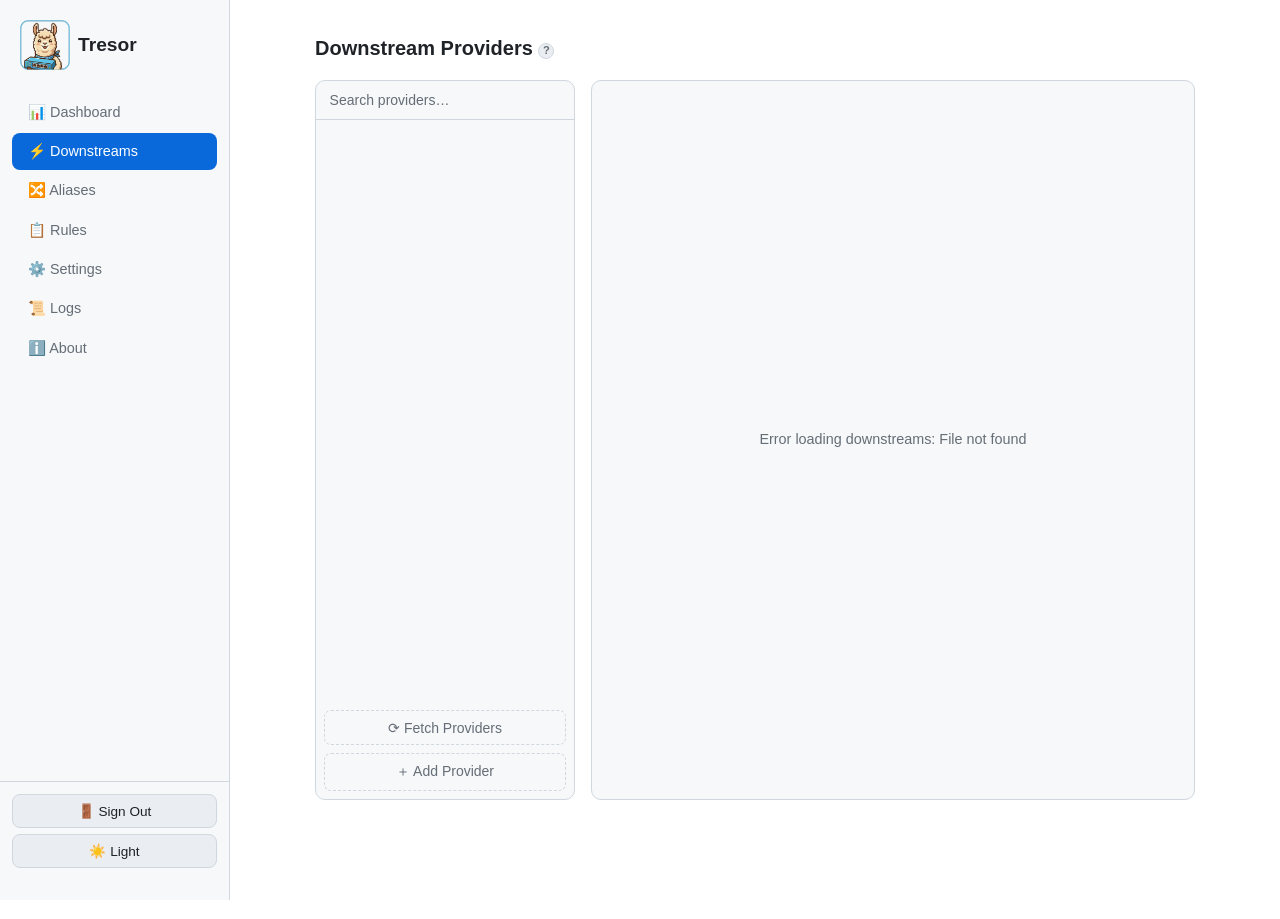
==== commit 1b260140: "feat:installable provider profiles with an online catalog A provider needed a hand-written downstrea" ====
--- a/internal/api/web/index.html
+++ b/internal/api/web/index.html
@@ -4,7 +4,7 @@
     <meta charset="UTF-8">
     <meta name="viewport" content="width=device-width, initial-scale=1.0">
     <title>Tresor — LLM Gateway</title>
-    <link rel="stylesheet" href="style.css">
+    <link rel="stylesheet" href="style.css?v=17">
 </head>
 <body>
     <!-- Login Screen (shown when auth is enabled and not logged in) -->
@@ -189,11 +189,26 @@
                                 <input type="search" id="downstreams-search" placeholder="Search providers…" autocomplete="off">
                             </div>
                             <ul class="downstreams-list" id="downstreams-list"></ul>
+                            <button type="button" class="btn-add-downstream-sidebar btn-catalog" id="btn-provider-catalog" title="Install a provider from the online catalog">⟳ Fetch Providers</button>
                             <button type="button" class="btn-add-downstream-sidebar" id="btn-add-downstream">＋ Add Provider</button>
                         </aside>
                         <section class="downstreams-detail" id="downstreams-detail">
                             <div class="downstreams-detail-empty">No providers yet. Click ＋ Add Provider.</div>
                         </section>
+                    </div>
+
+                    <!-- Provider Catalog — browse installable provider profiles -->
+                    <div id="provider-catalog-modal" class="modal hidden">
+                        <div class="modal-content" style="max-width:640px;">
+                            <span class="close">&times;</span>
+                            <h3>Provider Catalog</h3>
+                            <div id="provider-catalog-list" class="provider-catalog-list"></div>
+                            <div id="provider-catalog-install" class="provider-catalog-install hidden"></div>
+                            <div class="provider-catalog-footer">
+                                <span id="provider-catalog-source" class="text-muted"></span>
+                                <button type="button" class="btn-small" id="btn-provider-catalog-refresh">Refresh</button>
+                            </div>
+                        </div>
                     </div>
 
                     <!-- Fetch Models Popup — commit is per-row, × to close -->
@@ -295,26 +310,46 @@
                     </table>
 
                     <h2 style="margin-top:2rem">Plugins</h2>
-                    <p class="package-help">Install code only from sources you trust. Installation does not activate a plugin. API format conversion is automatic and internal.</p>
-                    <details class="package-install"><summary>Install a remote plugin</summary>
-                        <form id="package-remote-form">
-                            <label for="package-url">HTTPS bundle URL</label>
-                            <div class="package-install-controls">
-                                <input id="package-url" type="url" placeholder="https://raw.githubusercontent.com/owner/repo/tag/dist/plugin.bundle.json" required>
-                                <button type="submit" class="btn-primary">Install plugin</button>
-                            </div>
-                        </form>
+                    <p class="package-help">Install code only from sources you trust.</p>
+                    <details class="package-install"><summary>Install a plugin</summary>
+                        <div class="package-install-tabs" role="tablist" aria-label="Plugin source">
+                            <button type="button" class="package-source-btn active" data-source="file" role="tab" aria-selected="true">From file</button>
+                            <button type="button" class="package-source-btn" data-source="url" role="tab" aria-selected="false">From URL</button>
+                        </div>
+                        <div id="package-file-panel" class="package-source-panel" role="tabpanel">
+                            <div id="plugin-drop-zone" class="plugin-drop-zone" aria-labelledby="plugin-local-help">
+                                <p id="plugin-local-help">Choose or drop one plugin JSON bundle (maximum 8 MiB).</p>
+                                <input id="plugin-bundle-file" type="file" accept=".json,application/json" hidden>
+                                <button id="plugin-bundle-choose" type="button" class="btn-small">Choose file</button>
+                            </div>
+                        </div>
+                        <div id="package-url-panel" class="package-source-panel hidden" role="tabpanel" hidden>
+                            <form id="package-remote-form">
+                                <label for="package-url">HTTPS bundle URL</label>
+                                <div class="package-install-controls">
+                                    <input id="package-url" type="url" placeholder="https://…/plugin.bundle.json" required>
+                                    <button type="submit" class="btn-primary">Install plugin</button>
+                                </div>
+                            </form>
+                        </div>
                     </details>
-                    <div id="plugin-drop-zone" class="plugin-drop-zone" aria-labelledby="plugin-local-help">
-                        <p id="plugin-local-help">Drag one plugin JSON bundle here, or choose a file. Maximum 8 MiB.</p>
-                        <input id="plugin-bundle-file" type="file" accept=".json,application/json" hidden>
-                        <button id="plugin-bundle-choose" type="button" class="btn-small">Choose bundle</button>
-                    </div>
                     <p id="package-management-status" role="status"></p>
-                    <p id="plugin-incompatibility" class="hidden" role="status"></p>
                     <div class="plugin-table-scroll">
-                        <table id="packages-table"><thead><tr><th>Plugin</th><th>Description / config</th><th>Source</th><th>Permissions / status</th><th>Actions</th></tr></thead><tbody id="package-management-body"></tbody></table>
-                    </div>
+                        <table id="packages-table"><thead><tr><th>Plugin</th><th>Description</th><th>Enabled</th><th>Actions</th></tr></thead><tbody id="package-management-body"></tbody></table>
+                    </div>
+
+                    <!-- Plugins a provider recipe installed. They belong to a
+                         downstream, not to a rule, so they are kept out of the
+                         table above and out of the rule pipeline picker. -->
+                    <details class="detail-advanced tresor-managed-plugins" id="tresor-managed-plugins" hidden>
+                        <summary>Tresor managed plugins<span class="managed-plugin-count" id="tresor-managed-count"></span></summary>
+                        <div class="detail-advanced-content">
+                            <p class="package-help">Installed and enabled by a provider when it was added.</p>
+                            <div class="plugin-table-scroll">
+                                <table id="managed-packages-table"><thead><tr><th>Plugin</th><th>Description</th><th>Provider</th><th>Enabled</th></tr></thead><tbody id="managed-packages-body"></tbody></table>
+                            </div>
+                        </div>
+                    </details>
 
                     <!-- Rule Editor Modal -->
                     <div id="rule-modal" class="modal hidden">
@@ -359,7 +394,7 @@
                                         <button type="button" class="btn-small" id="btn-add-step" style="margin-top:0.3rem">+ Add Step</button>
                                     </div>
                                 </label>
-                                <textarea id="rule-pipeline" rows="1" style="position:absolute;left:-9999px;width:1px;height:1px;overflow:hidden"></textarea>
+                                <input type="hidden" id="rule-pipeline">
                                 <label class="checkbox-label">
                                     <input type="checkbox" id="rule-enabled" checked> Enabled
                                 </label>
@@ -578,8 +613,8 @@
     <script src="marked.min.js?v=13"></script>
     <script src="dompurify.min.js?v=13"></script>
     <script src="wrapper-detect.js?v=13"></script>
-    <script src="content-normalise.js?v=13"></script>
-    <script src="sse-reassembler.js?v=13"></script>
-    <script src="app.js?v=13"></script>
+    <script src="content-normalise.js?v=14"></script>
+    <script src="sse-reassembler.js?v=14"></script>
+    <script src="app.js?v=19"></script>
 </body>
 </html>
--- a/internal/api/web/style.css
+++ b/internal/api/web/style.css
@@ -648,7 +648,7 @@
 .inspect-msg-role-user    { background: rgba(26, 90, 184, 0.10); color: var(--color-success, #1a5ab8); border-left: 3px solid var(--color-success, #1a5ab8); }
 .inspect-msg-role-assistant { background: rgba(122, 90, 168, 0.10); color: #7a5aa8; border-left: 3px solid #7a5aa8; }
 .inspect-msg-role-system  { background: rgba(108, 117, 125, 0.10); color: var(--text-muted); border-left: 3px solid var(--text-muted); }
-.inspect-msg-role-tool    { background: rgba(212, 158, 0, 0.10); color: #d49e00; border-left: 3px solid #d49e00; }
+.inspect-msg-role-tool    { background: var(--bg-primary); color: #d49e00; border-left: 3px solid #d49e00; }
 .inspect-msg-role-developer { background: rgba(108, 117, 125, 0.10); color: var(--text-muted); border-left: 3px solid var(--text-muted); }
 
 .inspect-msg-body {
@@ -833,12 +833,6 @@
 .inspect-block-tool-result-error .inspect-block-tool-result-label {
     color: #dc3545;
 }
-.inspect-block-tool-result-id {
-    font-family: ui-monospace, SFMono-Regular, Menlo, Consolas, 'Liberation Mono', 'Courier New', monospace;
-    font-size: 0.7rem;
-    color: var(--text-muted);
-    word-break: break-all;
-}
 .inspect-block-tool-result-body {
     /* Body may contain <pre> and <div class="...image"> children. */
 }
@@ -1336,13 +1330,27 @@
 .plugin-drop-zone.drag-over, .plugin-drop-zone:focus-within { border-color: var(--accent); }
 .plugin-drop-zone[aria-busy="true"] { opacity: 0.65; }
 .plugin-table-scroll { overflow-x: auto; }
-#packages-table { min-width: 760px; }
-#packages-table details > summary { cursor: pointer; }
-#packages-table .schema-hint { white-space: pre-wrap; }
-
-#plugin-incompatibility.hidden {
-    display: none;
-}
+#packages-table { min-width: 520px; }
+.package-install-tabs {
+    display: inline-flex;
+    gap: 0;
+    margin-top: 0.75rem;
+    border: 1px solid var(--border-color);
+    border-radius: 7px;
+    overflow: hidden;
+}
+.package-source-btn {
+    padding: 0.4rem 0.8rem;
+    border: 0;
+    background: var(--bg-tertiary);
+    color: var(--text-secondary);
+    cursor: pointer;
+    font: inherit;
+    font-size: 0.82rem;
+}
+.package-source-btn.active { background: var(--accent); color: #fff; }
+.package-source-panel.hidden { display: none; }
+.package-unavailable { color: var(--text-secondary); font-size: 0.78rem; font-style: italic; }
 
 /* Rules identifiers are readable labels, not source-code blocks. */
 #tab-rules table code {
@@ -1389,8 +1397,16 @@
     display: block;
     margin-top: 0.25rem;
 }
+#packages-table th:last-child,
+#packages-table td:last-child {
+    width: 8rem;
+    min-width: 8rem;
+    white-space: nowrap;
+    overflow-wrap: normal;
+}
 .package-actions button {
     display: block;
+    white-space: nowrap;
     margin-bottom: 0.4rem;
 }
 #package-management-status:not(:empty) {
@@ -1574,6 +1590,13 @@
     background: var(--danger-hover);
 }
 
+.pipeline-config-field { display:block; margin:0.5rem 0; color:var(--text-secondary); font-size:0.82rem; }
+.pipeline-config-field input, .pipeline-config-field select, .pipeline-config-field textarea { display:block; width:100%; margin-top:0.25rem; background:var(--input-bg); border:1px solid var(--border-color); border-radius:6px; color:var(--text-primary); padding:0.4rem 0.55rem; font:inherit; }
+.pipeline-config-field input[type="checkbox"] { display:inline-block; width:auto; margin-left:0.5rem; }
+.pipeline-secret-warning { color:var(--text-secondary); font-size:0.8rem; margin:0.5rem 0; }
+.pipeline-config-fields fieldset { border:1px solid var(--border-color); border-radius:6px; margin:0.5rem 0; padding:0.5rem; }
+.pipeline-config-fields legend { color:var(--text-secondary); font-size:0.82rem; }
+
 .pipeline-step-config {
     padding-left: 0.5rem;
 }
@@ -1747,6 +1770,123 @@
     display: flex;
     gap: 0.4rem;
     align-items: center;
+}
+
+/* Compact routing-mode selector and explicit priority editing for alias groups. */
+.alias-group-actions { flex-wrap: wrap; }
+@media (max-width: 760px) {
+    .alias-group-header { flex-wrap: wrap; gap: 0.65rem; }
+    .alias-group-actions { width: 100%; }
+}
+.alias-route-mode-control {
+    display: inline-flex;
+    align-items: center;
+    gap: 0.35rem;
+    margin: 0;
+    color: var(--text-secondary);
+    font-size: 0.75rem;
+}
+.alias-route-picker { display: inline-flex; }
+.alias-route-trigger {
+    display: inline-flex;
+    align-items: center;
+    justify-content: space-between;
+    gap: 0.85rem;
+    min-width: 8.5rem;
+    margin: 0;
+    padding: 0.35rem 0.65rem;
+    background: var(--input-bg);
+    border: 1px solid var(--border-color);
+    border-radius: 7px;
+    color: var(--text-primary);
+    font-size: 0.8rem;
+    line-height: 1.35;
+    font-weight: 500;
+    cursor: pointer;
+    transition: border-color 120ms, background 120ms;
+}
+.alias-route-trigger::after {
+    content: '';
+    width: 0.35rem;
+    height: 0.35rem;
+    border-right: 1.5px solid var(--text-secondary);
+    border-bottom: 1.5px solid var(--text-secondary);
+    transform: rotate(45deg) translateY(-2px);
+    flex-shrink: 0;
+}
+.alias-route-trigger:hover,
+.alias-route-trigger[aria-expanded="true"] { background: var(--bg-hover); border-color: var(--text-secondary); }
+.alias-route-trigger[aria-disabled="true"] { opacity: 0.6; cursor: wait; }
+.alias-route-menu {
+    position: fixed;
+    z-index: 1100;
+    width: 10rem;
+    max-width: calc(100vw - 16px);
+    padding: 0.3rem;
+    border: 1px solid var(--border-color);
+    border-radius: 9px;
+    background: var(--bg-secondary);
+    color: var(--text-primary);
+    box-shadow: 0 6px 20px rgba(0, 0, 0, 0.16);
+}
+.alias-route-menu[hidden] { display: none; }
+.alias-route-option {
+    display: flex;
+    align-items: center;
+    justify-content: space-between;
+    gap: 0.8rem;
+    padding: 0.5rem 0.65rem;
+    border-radius: 5px;
+    font-size: 0.8rem;
+    font-weight: 500;
+    line-height: 1.35;
+    cursor: pointer;
+}
+.alias-route-option[aria-selected="true"] { color: var(--accent); background: var(--accent-bg); }
+.alias-route-option[aria-selected="true"]::after { content: '\2713'; font-size: 0.85rem; }
+.alias-route-option:hover,
+.alias-route-option:focus { background: var(--bg-hover); outline: none; }
+.alias-route-option:focus-visible { box-shadow: inset 0 0 0 1px var(--accent); }
+.alias-route-mode-error {
+    color: var(--danger-hover);
+    font-size: 0.75rem;
+}
+.alias-option-btn.alias-option-priority-row { cursor: default; }
+.alias-option-priority-row .option-downstream { padding-right: 4.7rem; }
+.alias-option-priority {
+    position: absolute;
+    top: 0.35rem;
+    left: 0.4rem;
+    display: inline-flex;
+    align-items: center;
+    justify-content: center;
+    min-width: 1.4rem;
+    height: 1.4rem;
+    border-radius: 999px;
+    background: var(--bg-primary);
+    border: 1px solid var(--border-color);
+    color: var(--text-secondary);
+    font-size: 0.72rem;
+    font-weight: 700;
+    font-variant-numeric: tabular-nums;
+}
+.alias-option-priority-row .option-model { padding-left: 1.4rem; }
+.alias-option-priority-controls {
+    position: absolute;
+    bottom: 0.45rem;
+    right: 0.45rem;
+    display: inline-flex;
+    gap: 0.25rem;
+}
+.alias-option-move {
+    min-width: 2rem;
+    padding: 0.15rem 0.35rem;
+    line-height: 1.2;
+}
+.alias-option-move:focus-visible,
+.alias-route-trigger:focus-visible {
+    outline: 2px solid var(--accent);
+    outline-offset: 2px;
 }
 
 .alias-options-grid {
@@ -2109,6 +2249,7 @@
 
 .btn-add-downstream-sidebar {
     margin: 0.5rem;
+    margin-top: 0;
     padding: 0.55rem;
     border: 1px dashed var(--border-color);
     border-radius: 7px;
@@ -2213,6 +2354,19 @@
     margin: 1rem 0 0;
 }
 .detail-advanced-content .detail-section:first-child { margin-top: 0.75rem; }
+
+/* Plugins a provider recipe installed. Same table style as the rule plugin table,
+   inside a detail block so they read as "not yours to add to a rule". */
+.tresor-managed-plugins { margin-top: 1.5rem; }
+.tresor-managed-plugins[hidden] { display: none; }
+.managed-plugin-count { font-weight: 400; text-transform: none; letter-spacing: 0; }
+.managed-plugin-state {
+    font-size: 0.72rem;
+    font-weight: 600;
+    letter-spacing: 0.04em;
+    color: var(--text-secondary);
+}
+.tresor-managed-plugins .plugin-table-scroll { margin-top: 0.25rem; }
 
 .detail-row {
     display: flex;
@@ -2859,6 +3013,15 @@
     font-family: 'SFMono-Regular', Consolas, 'Liberation Mono', monospace;
 }
 
+.inspect-flow { margin-top: 1rem; border-top: 1px solid var(--border-color); padding-top: 0.75rem; min-width: 0; }
+.inspect-flow-context { color: var(--text-secondary); font-size: 0.8rem; overflow-wrap: anywhere; margin: 0.4rem 0; }
+.inspect-flow-event { border: 1px solid var(--border-color); border-radius: 6px; margin: 0.5rem 0; padding: 0.6rem; min-width: 0; }
+.inspect-flow-event summary { cursor: pointer; overflow-wrap: anywhere; }
+/* Managed-flow tool result messages sit tight together, like history
+   message tool results do — no extra bottom gap on the last card. */
+.inspect-flow-toolresult-msg { margin-bottom: 0.5rem; }
+.inspect-flow-toolresult-msg:last-child { margin-bottom: 0; }
+
 .model-id-input:focus {
     outline: none;
     border-color: var(--accent);
@@ -3116,6 +3279,16 @@
     color: var(--text-primary);
     font-size: 0.9rem;
     font-family: 'SFMono-Regular', Consolas, 'Liberation Mono', monospace;
+}
+
+#integration-settings-json {
+    display: block;
+    box-sizing: border-box;
+    width: 100%;
+    max-width: none;
+    min-height: 18rem;
+    resize: vertical;
+    tab-size: 2;
 }
 
 .settings-input:focus {
@@ -3872,6 +4045,10 @@
     font-weight: 600;
 }
 
+.dash-models-table th:not(:first-child) {
+    text-align: right;
+}
+
 .dash-models-table tbody tr:last-child td {
     border-bottom: none;
 }
@@ -3930,6 +4107,14 @@
     flex-wrap: wrap;
 }
 .oauth-panel-row.oauth-actions-row { margin-top: 0.7rem; }
+
+/* OAuth parameters share the surrounding advanced-section and editor styles. */
+.oauth-advanced-settings { margin: 0.75rem 0; }
+.oauth-policy-fields { margin-top: 0.75rem; padding-top: 0.75rem; border-top: 1px solid var(--border-color); }
+.oauth-policy-checkbox { margin-bottom: 0.65rem; font-size: 0.8rem; color: var(--text-secondary); }
+.oauth-policy-checkbox input { accent-color: var(--accent); }
+.oauth-policy-fields .oauth-field-label { white-space: normal; overflow: visible; }
+.oauth-policy-fields textarea { min-height: 4rem; resize: vertical; box-sizing: border-box; }
 
 /* Inline OAuth recipe editor: stacked label + input rows. */
 .oauth-field-row {
@@ -3976,9 +4161,7 @@
 
 /* Extra-headers mini editor inside the OAuth panel. */
 .oauth-headers-block {
-    margin-top: 0.5rem;
     padding-top: 0.5rem;
-    border-top: 1px solid var(--border-color);
 }
 .oauth-headers-head {
     display: flex;
@@ -4012,6 +4195,19 @@
     font-family: ui-monospace, SFMono-Regular, Menlo, Consolas, monospace;
 }
 .oauth-header-row input:focus { outline: none; border-color: var(--accent); }
+/* The value form selector sits between the header name and its value. It is
+   deliberately narrow so the two text fields keep the row's width. */
+.oauth-header-row select.oauth-header-form {
+    flex: 0 0 5.5rem;
+    padding: 0.35rem 0.3rem;
+    background: var(--bg-tertiary);
+    border: 1px solid var(--border-color);
+    border-radius: 6px;
+    color: var(--text-primary);
+    font-size: 0.75rem;
+}
+.oauth-header-row select.oauth-header-form:focus { outline: none; border-color: var(--accent); }
+
 .oauth-header-remove {
     background: var(--bg-tertiary);
     color: var(--danger-hover);
@@ -4030,3 +4226,106 @@
 .oauth-status.ok { color: #2e9e5b; }
 .oauth-status.pending { color: var(--text-secondary); }
 .oauth-status.error { color: #d64545; }
+
+/* ---- Provider Catalog ---- */
+.btn-catalog {
+    margin-top: 0.5rem;
+}
+
+.provider-catalog-list {
+    max-height: 46vh;
+    overflow-y: auto;
+    border: 1px solid var(--border, #e2e2e2);
+    border-radius: 8px;
+}
+
+.catalog-row {
+    display: block;
+    width: 100%;
+    padding: 0.6rem 0.75rem;
+    border: 0;
+    border-bottom: 1px solid var(--border, #eee);
+    background: transparent;
+    text-align: left;
+    cursor: pointer;
+    font: inherit;
+    color: inherit;
+}
+
+.catalog-row:last-child { border-bottom: 0; }
+.catalog-row:hover:not([data-blocked]) { background: var(--bg-hover, #f6f6f6); }
+.catalog-row[data-blocked] { cursor: not-allowed; opacity: 0.65; }
+
+.catalog-row-main {
+    display: flex;
+    align-items: center;
+    gap: 0.5rem;
+}
+
+.catalog-row-name { font-weight: 600; }
+.catalog-row-version { color: var(--text-secondary, #777); font-size: 0.85rem; }
+
+.catalog-badge {
+    margin-left: auto;
+    font-size: 0.72rem;
+    text-transform: uppercase;
+    letter-spacing: 0.03em;
+    padding: 0.1rem 0.4rem;
+    border-radius: 999px;
+    background: var(--bg-secondary, #eee);
+    color: var(--text-secondary, #666);
+}
+
+.catalog-badge.installed { background: #e3f4e6; color: #256b33; }
+.catalog-badge.unavailable { background: #fdecec; color: #a12b2b; }
+
+.catalog-row-reason {
+    margin-top: 0.25rem;
+    font-size: 0.8rem;
+    color: var(--text-secondary, #777);
+}
+
+/* .hidden is only defined for specific components in this stylesheet, so the
+   catalog's own panels need their own rule. */
+.provider-catalog-install.hidden { display: none; }
+
+.provider-catalog-install {
+    margin-top: 0.9rem;
+    padding: 0.85rem;
+    border: 1px solid var(--border, #e2e2e2);
+    border-radius: 8px;
+}
+
+.catalog-field { margin-bottom: 0.6rem; }
+.catalog-field label { display: block; font-size: 0.8rem; margin-bottom: 0.2rem; }
+.catalog-field input {
+    width: 100%;
+    box-sizing: border-box;
+    padding: 0.4rem 0.5rem;
+    border: 1px solid var(--border, #ccc);
+    border-radius: 6px;
+    background: var(--bg-input, var(--bg-secondary, #fff));
+    color: var(--text-primary, inherit);
+    font: inherit;
+}
+
+.catalog-consent {
+    display: flex;
+    gap: 0.5rem;
+    align-items: flex-start;
+    font-size: 0.82rem;
+    margin-bottom: 0.75rem;
+}
+
+.catalog-install-actions {
+    display: flex;
+    align-items: center;
+    gap: 0.75rem;
+}
+
+.provider-catalog-footer {
+    display: flex;
+    justify-content: space-between;
+    align-items: center;
+    margin-top: 0.75rem;
+}
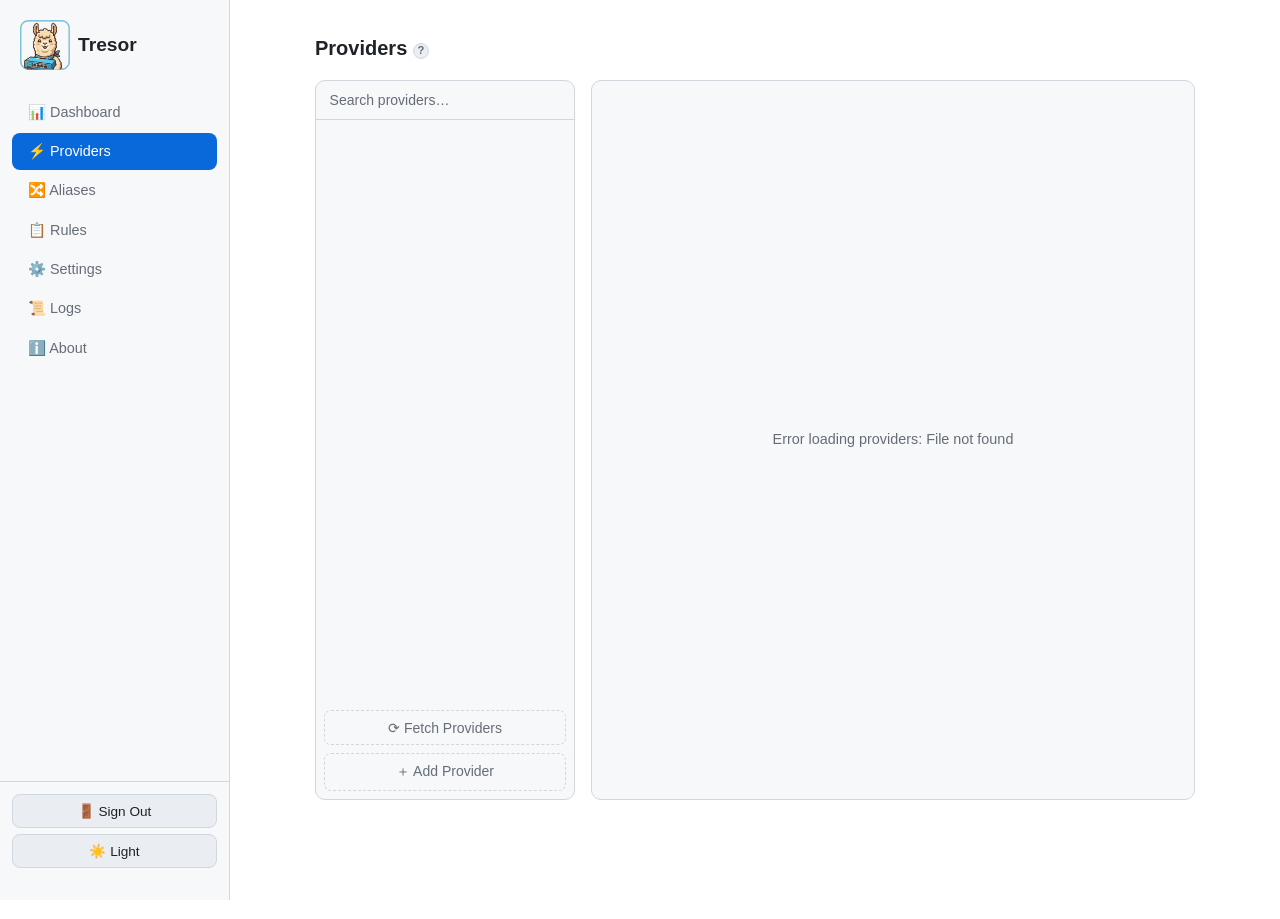
==== commit e189779c: "chore:rename Downstreams into Providers" ====
--- a/internal/api/web/index.html
+++ b/internal/api/web/index.html
@@ -4,7 +4,7 @@
     <meta charset="UTF-8">
     <meta name="viewport" content="width=device-width, initial-scale=1.0">
     <title>Tresor — LLM Gateway</title>
-    <link rel="stylesheet" href="style.css?v=17">
+    <link rel="stylesheet" href="style.css?v=19">
 </head>
 <body>
     <!-- Login Screen (shown when auth is enabled and not logged in) -->
@@ -34,7 +34,7 @@
 
             <nav class="sidebar-nav">
                 <button class="tab" data-tab="dashboard">📊 Dashboard</button>
-                <button class="tab" data-tab="downstreams">⚡ Downstreams</button>
+                <button class="tab" data-tab="downstreams">⚡ Providers</button>
                 <button class="tab" data-tab="aliases">🔀 Aliases</button>
                 <button class="tab" data-tab="rules">📋 Rules</button>
                 <button class="tab" data-tab="settings">⚙️ Settings</button>
@@ -178,10 +178,10 @@
                 </div>
             </section>
 
-            <!-- Downstreams Tab -->
+            <!-- Providers Tab -->
             <section id="tab-downstreams" class="tab-content">
                     <div class="header-actions">
-                        <h2>Downstream Providers<span class="help-icon" tabindex="0" role="button" aria-label="Help" aria-describedby="help-popover" data-tooltip="Manage the LLM providers and your API keys here (e.g., OpenAI, Claude, Deepseek.).">?</span></h2>
+                        <h2>Providers<span class="help-icon" tabindex="0" role="button" aria-label="Help" aria-describedby="help-popover" data-tooltip="Manage the LLM providers and your API keys here (e.g., OpenAI, Claude, Deepseek.).">?</span></h2>
                     </div>
                     <div class="downstreams-layout">
                         <aside class="downstreams-sidebar">
@@ -202,12 +202,13 @@
                         <div class="modal-content" style="max-width:640px;">
                             <span class="close">&times;</span>
                             <h3>Provider Catalog</h3>
+                            <!-- The catalog is long enough that scrolling to find a
+                                 name is the common case, so the filter sits above the
+                                 list rather than behind a menu. -->
+                            <input type="search" id="provider-catalog-search" class="catalog-search"
+                                   placeholder="Search providers…" autocomplete="off" spellcheck="false"
+                                   aria-label="Search providers">
                             <div id="provider-catalog-list" class="provider-catalog-list"></div>
-                            <div id="provider-catalog-install" class="provider-catalog-install hidden"></div>
-                            <div class="provider-catalog-footer">
-                                <span id="provider-catalog-source" class="text-muted"></span>
-                                <button type="button" class="btn-small" id="btn-provider-catalog-refresh">Refresh</button>
-                            </div>
                         </div>
                     </div>
 
@@ -238,7 +239,7 @@
                 <!-- Aliases Tab -->
                 <section id="tab-aliases" class="tab-content">
                     <div class="header-actions">
-                        <h2>Model Aliases<span class="help-icon" tabindex="0" role="button" aria-label="Help" aria-describedby="help-popover" data-tooltip="Change the actual model in use for client apps. e.g., In order to let Claude Code (the client app) use Deepseek V4 Flash (the downstream provider's model), create a new alias group named 'claude.*', enable regex pattern such that it matches 'claude-opus', 'claude-sonnent', and 'claude-haiku', then add 'deepseek-v4-flash' in output model IDs.">?</span></h2>
+                        <h2>Model Aliases<span class="help-icon" tabindex="0" role="button" aria-label="Help" aria-describedby="help-popover" data-tooltip="Change the actual model in use for client apps. e.g., In order to let Claude Code (the client app) use Deepseek V4 Flash (the provider's model), create a new alias group named 'claude.*', enable regex pattern such that it matches 'claude-opus', 'claude-sonnent', and 'claude-haiku', then add 'deepseek-v4-flash' in output model IDs.">?</span></h2>
                         <button id="btn-new-alias-group" class="btn-primary">+ New Alias Group</button>
                     </div>
                     <div id="alias-groups-container"></div>
@@ -250,11 +251,11 @@
                             <h3>Add Alias Option</h3>
                             <form id="alias-form">
                                 <input type="hidden" id="alias-input-model">
-                                <label>Input Model ID:<span class="help-icon" tabindex="0" role="button" aria-label="Help" aria-describedby="help-popover" data-tooltip="Model name used in client apps (e.g, Claude Code, Codex, Gemini CLI). Tresor changes the actual model in use for these apps, by routing requests to the selected downstream model instead.">?</span> <strong id="alias-group-label"></strong></label>
-                                <label>Downstream:
+                                <label>Input Model ID:<span class="help-icon" tabindex="0" role="button" aria-label="Help" aria-describedby="help-popover" data-tooltip="Model name used in client apps (e.g, Claude Code, Codex, Gemini CLI). Tresor changes the actual model in use for these apps, by routing requests to the selected provider model instead.">?</span> <strong id="alias-group-label"></strong></label>
+                                <label>Provider:
                                     <select id="alias-downstream"></select>
                                 </label>
-                                <label>Output Model IDs:<span class="help-icon" tabindex="0" role="button" aria-label="Help" aria-describedby="help-popover" data-tooltip="Model(s) you actually want to use, from the downstream provider. Tresor will route requests to the selected downstream model instead.">?</span>
+                                <label>Output Model IDs:<span class="help-icon" tabindex="0" role="button" aria-label="Help" aria-describedby="help-popover" data-tooltip="Model(s) you actually want to use, from the provider. Tresor will route requests to the selected model instead.">?</span>
                                     <div id="alias-output-models" class="model-multi-select"></div>
                                     <input type="text" id="alias-output-model-custom" class="custom-model-input" placeholder="or type a model ID..." style="display:none; margin-top:0.3rem;">
                                 </label>
@@ -269,16 +270,16 @@
                             <span class="close">&times;</span>
                             <h3>Create New Alias Group</h3>
                             <form id="new-group-form">
-                                <label>Input Model ID:<span class="help-icon" tabindex="0" role="button" aria-label="Help" aria-describedby="help-popover" data-tooltip="Model name used in client apps (e.g, Claude Code, Codex, Gemini CLI). Tresor changes the actual model in use for these apps, by routing requests to the selected downstream model instead.">?</span>
+                                <label>Input Model ID:<span class="help-icon" tabindex="0" role="button" aria-label="Help" aria-describedby="help-popover" data-tooltip="Model name used in client apps (e.g, Claude Code, Codex, Gemini CLI). Tresor changes the actual model in use for these apps, by routing requests to the selected provider model instead.">?</span>
                                     <input type="text" id="new-group-input-model" placeholder="e.g. gpt-4o" required>
                                 </label>
                                 <label style="display:inline-flex;align-items:center;gap:0.3rem;margin:0.5rem 0.5rem 0.5rem 0;cursor:pointer;">
                                     <input type="checkbox" id="new-group-is-regex"> <span style="font-size:0.85rem;color:var(--text-muted);">Regex Pattern<span class="help-icon" tabindex="0" role="button" aria-label="Help" aria-describedby="help-popover" data-tooltip="Treat Input Model ID as a regex to match multiple model names (e.g., claude-opus.* matches both claude-opus-4-7 and claude-opus-4-8).">?</span></span>
                                 </label>
-                                <label>Downstream:
+                                <label>Provider:
                                     <select id="new-group-downstream"></select>
                                 </label>
-                                <label>Output Model IDs:<span class="help-icon" tabindex="0" role="button" aria-label="Help" aria-describedby="help-popover" data-tooltip="Model(s) you actually want to use, from the downstream provider. Tresor will route requests to the selected downstream model instead.">?</span>
+                                <label>Output Model IDs:<span class="help-icon" tabindex="0" role="button" aria-label="Help" aria-describedby="help-popover" data-tooltip="Model(s) you actually want to use, from the provider. Tresor will route requests to the selected model instead.">?</span>
                                     <div id="new-group-output-models" class="model-multi-select"></div>
                                     <input type="text" id="new-group-output-model-custom" class="custom-model-input" placeholder="or type a model ID..." style="display:none; margin-top:0.3rem;">
                                 </label>
@@ -339,14 +340,14 @@
                     </div>
 
                     <!-- Plugins a provider recipe installed. They belong to a
-                         downstream, not to a rule, so they are kept out of the
+                         provider, not to a rule, so they are kept out of the
                          table above and out of the rule pipeline picker. -->
                     <details class="detail-advanced tresor-managed-plugins" id="tresor-managed-plugins" hidden>
                         <summary>Tresor managed plugins<span class="managed-plugin-count" id="tresor-managed-count"></span></summary>
                         <div class="detail-advanced-content">
-                            <p class="package-help">Installed and enabled by a provider when it was added.</p>
+                            <p class="package-help">DANGER ZONE: Plugins installed and enabled by a provider.</p>
                             <div class="plugin-table-scroll">
-                                <table id="managed-packages-table"><thead><tr><th>Plugin</th><th>Description</th><th>Provider</th><th>Enabled</th></tr></thead><tbody id="managed-packages-body"></tbody></table>
+                                <table id="managed-packages-table"><thead><tr><th>Plugin</th><th>Description</th><th>Enabled</th><th>Actions</th></tr></thead><tbody id="managed-packages-body"></tbody></table>
                             </div>
                         </div>
                     </details>
@@ -360,7 +361,7 @@
                                 <input type="hidden" id="rule-id">
                                 <label>Name: <input type="text" id="rule-name" required></label>
                                 <label>Pattern Path:<span class="help-icon" tabindex="0" role="button" aria-label="Help" aria-describedby="help-popover" data-tooltip="URL path that must match (e.g., /v1/chat/completions). Use * to match all paths.">?</span> <input type="text" id="rule-path" placeholder="/v1/chat/completions or *"></label>
-                                <label>Pattern Models:<span class="help-icon" tabindex="0" role="button" aria-label="Help" aria-describedby="help-popover" data-tooltip="Leave empty to match any model. Select one or more known model names that can trigger this rule (OR logic — any match fires the rule). Suggestions are drawn from downstream output model IDs, active alias input model IDs, regex alias patterns, and announced names.">?</span>
+                                <label>Pattern Models:<span class="help-icon" tabindex="0" role="button" aria-label="Help" aria-describedby="help-popover" data-tooltip="Leave empty to match any model. Select one or more known model names that can trigger this rule (OR logic — any match fires the rule). Suggestions are drawn from provider output model IDs, active alias input model IDs, regex alias patterns, and announced names.">?</span>
                                     <div id="rule-match-models" class="model-multi-select rule-model-multi-select"></div>
                                 </label>
 
@@ -373,8 +374,8 @@
                                     <label class="format-checkbox"><input type="checkbox" name="match_input_format" value="gemini"><img class="format-icon icon-gemini" src="icons/gemini.svg" alt="" aria-hidden="true"> Gemini</label>
                                 </div>
 
-                                <!-- Match Downstream Format -->
-                                <label>Match Downstream Format:<span class="help-icon" tabindex="0" role="button" aria-label="Help" aria-describedby="help-popover" data-tooltip="Only apply when the target downstream speaks this format. Leave empty to match any.">?</span></label>
+                                <!-- Match Provider Format -->
+                                <label>Match Provider Format:<span class="help-icon" tabindex="0" role="button" aria-label="Help" aria-describedby="help-popover" data-tooltip="Only apply when the target provider speaks this format. Leave empty to match any.">?</span></label>
                                 <div class="format-checkboxes" id="rule-match-downstream-formats">
                                     <label class="format-checkbox"><input type="checkbox" name="match_downstream_format" value="openai"><img class="format-icon icon-openai" src="icons/openai-completions.svg" alt="" aria-hidden="true"> OpenAI</label>
                                     <label class="format-checkbox"><input type="checkbox" name="match_downstream_format" value="openai_responses"><img class="format-icon icon-openai_responses" src="icons/openai-responses.svg" alt="" aria-hidden="true"> OpenAI Responses</label>
@@ -382,8 +383,8 @@
                                     <label class="format-checkbox"><input type="checkbox" name="match_downstream_format" value="gemini"><img class="format-icon icon-gemini" src="icons/gemini.svg" alt="" aria-hidden="true"> Gemini</label>
                                 </div>
 
-                                <!-- Match Downstreams (multi-select) -->
-                                <label>Match Downstreams:<span class="help-icon" tabindex="0" role="button" aria-label="Help" aria-describedby="help-popover" data-tooltip="Limit this rule to specific providers. Leave empty to match any downstream.">?</span>
+                                <!-- Match Providers (multi-select) -->
+                                <label>Match Providers:<span class="help-icon" tabindex="0" role="button" aria-label="Help" aria-describedby="help-popover" data-tooltip="Limit this rule to specific providers. Leave empty to match any provider.">?</span>
                                     <div id="rule-match-downstreams" class="model-multi-select"></div>
                                 </label>
 
@@ -425,7 +426,7 @@
                         <div class="settings-group">
                             <h3>Outbound Proxy</h3>
                             <p class="settings-description">
-                                Controls how outbound requests to downstream LLM providers are routed through HTTP proxies.
+                                Controls how outbound requests to LLM providers are routed through HTTP proxies.
                             </p>
                             <div class="settings-row">
                                 <label for="proxy-mode">Proxy Mode</label>
@@ -492,7 +493,7 @@
                         <div class="settings-group">
                             <h3>Payload Capture</h3>
                             <p class="settings-description">
-                                When enabled, Tresor stores the <strong>raw incoming request body</strong> and the <strong>raw downstream response body</strong> for the most recent <span id="capture-max-entries">100</span> requests in memory. Click a row in the <em>Logs</em> tab to inspect prompts, messages, and tool calls. The capture is always taken <strong>before</strong> any plugin runs &mdash; you see the original client payload and the original downstream response, not the plugin-transformed version.
+                                When enabled, Tresor stores the <strong>raw incoming request body</strong> and the <strong>raw provider response body</strong> for the most recent <span id="capture-max-entries">100</span> requests in memory. Click a row in the <em>Logs</em> tab to inspect prompts, messages, and tool calls. The capture is always taken <strong>before</strong> any plugin runs &mdash; you see the original client payload and the original provider response, not the plugin-transformed version.
                             </p>
                             <div class="settings-row">
                                 <label class="checkbox-label">
@@ -509,7 +510,7 @@
                             <div class="settings-row">
                                 <label class="checkbox-label">
                                     <input type="checkbox" id="setting-retry-on-empty"> Retry on empty response
-                                    <span class="help-icon" tabindex="0" role="button" aria-label="Help" aria-describedby="help-popover" data-tooltip="When the downstream LLM returns an empty response
+                                    <span class="help-icon" tabindex="0" role="button" aria-label="Help" aria-describedby="help-popover" data-tooltip="When the provider returns an empty response
                                     (http-200 but no content generated, even if it has thinking contents). Uses exponential backoff with up to 3 retries.
                                     Note that it will not retry on non-http-200 responses, since most LLM Apps already have well-designed non-http-200 retry mechanisms.">?</span>
                                 </label>
@@ -525,7 +526,7 @@
                                 <label for="default-tab">Default Tab</label>
                                 <select id="default-tab">
                                     <option value="dashboard">Dashboard</option>
-                                    <option value="downstreams">Downstreams</option>
+                                    <option value="downstreams">Providers</option>
                                     <option value="aliases">Aliases</option>
                                     <option value="rules">Rules</option>
                                     <option value="settings">Settings</option>
@@ -549,7 +550,7 @@
                         </div>
                     </div>
                     <div style="margin-bottom:1rem;">
-                        <input type="text" id="log-filter-input" placeholder="Filter logs (model, path, downstream, status, error)..." style="width:100%;padding:0.5rem;border:1px solid var(--border-color);border-radius:6px;background:var(--bg-primary);color:var(--text-primary);font-size:0.85rem;">
+                        <input type="text" id="log-filter-input" placeholder="Filter logs (model, path, provider, status, error)..." style="width:100%;padding:0.5rem;border:1px solid var(--border-color);border-radius:6px;background:var(--bg-primary);color:var(--text-primary);font-size:0.85rem;">
                     </div>
                     <div id="log-level-indicator" class="log-level-bar" style="margin-bottom:1rem;display:none;">Level: Info</div>
                     <div id="logs-container" class="logs-container">
@@ -615,6 +616,6 @@
     <script src="wrapper-detect.js?v=13"></script>
     <script src="content-normalise.js?v=14"></script>
     <script src="sse-reassembler.js?v=14"></script>
-    <script src="app.js?v=19"></script>
+    <script src="app.js?v=22"></script>
 </body>
 </html>
--- a/internal/api/web/style.css
+++ b/internal/api/web/style.css
@@ -1820,8 +1820,12 @@
 .alias-route-menu {
     position: fixed;
     z-index: 1100;
-    width: 10rem;
-    max-width: calc(100vw - 16px);
+    /* Sized to content instead of pinned to 10rem: option labels are not fixed
+       length ("Default" beside "Model Studio · Singapore"), and a hard width
+       either clipped the long ones or wasted space on the short ones. */
+    width: max-content;
+    min-width: 10rem;
+    max-width: min(24rem, calc(100vw - 16px));
     padding: 0.3rem;
     border: 1px solid var(--border-color);
     border-radius: 9px;
@@ -1841,6 +1845,9 @@
     font-weight: 500;
     line-height: 1.35;
     cursor: pointer;
+    /* One option per line: a label that wraps makes the rows uneven heights and
+       the selected check mark land on the first of two lines. */
+    white-space: nowrap;
 }
 .alias-route-option[aria-selected="true"] { color: var(--accent); background: var(--accent-bg); }
 .alias-route-option[aria-selected="true"]::after { content: '\2713'; font-size: 0.85rem; }
@@ -2360,11 +2367,19 @@
 .tresor-managed-plugins { margin-top: 1.5rem; }
 .tresor-managed-plugins[hidden] { display: none; }
 .managed-plugin-count { font-weight: 400; text-transform: none; letter-spacing: 0; }
-.managed-plugin-state {
-    font-size: 0.72rem;
-    font-weight: 600;
-    letter-spacing: 0.04em;
-    color: var(--text-secondary);
+/* The owning provider, shown under the package name in the managed table. The
+   columns themselves match the rule plugin table. */
+.package-managed-by {
+    font-size: 0.76rem;
+    color: var(--text-secondary);
+    margin-top: 0.15rem;
+}
+/* A managed row's controls are present so the columns line up, but the provider
+   owns them: the provider's page is where that state is changed. */
+.ds-toggle.is-managed,
+.btn-danger:disabled {
+    opacity: 0.45;
+    cursor: not-allowed;
 }
 .tresor-managed-plugins .plugin-table-scroll { margin-top: 0.25rem; }
 
@@ -4239,93 +4254,129 @@
     border-radius: 8px;
 }
 
-.catalog-row {
+/* One catalog entry: the row that installs it, plus the region picker when the
+   provider is sold at more than one endpoint. The divider sits on the entry so a
+   picker does not look like a separate provider. */
+.catalog-entry { border-bottom: 1px solid var(--border, #eee); }
+.catalog-entry:last-child { border-bottom: 0; }
+.catalog-entry .catalog-row { border-bottom: 0; }
+
+/* Section heading for one operator category. Sticky so the group a row belongs to
+   stays visible while scrolling a long list. */
+.catalog-section-title {
+    position: sticky;
+    top: 0;
+    z-index: 1;
+    display: flex;
+    align-items: center;
+    gap: 0.4rem;
+    margin: 0;
+    padding: 0.4rem 0.75rem;
+    background: #f6f6f6aa;
+    backdrop-filter: blur(2px);
+    border-bottom: 1px solid var(--border, #eee);
+    font-size: 0.85rem;
+    font-weight: 600;
+    text-transform: uppercase;
+    letter-spacing: 0.04em;
+}
+
+.catalog-section-count {
+    font-weight: 500;
+    letter-spacing: 0;
+    opacity: 0.75;
+}
+
+.catalog-region-picker {
+    display: flex;
+    flex: 0 1 auto;
+    min-width: 0;
+    max-width: 45%;
+    /* The menu is wider than the trigger for two-column-long labels like
+       "Model Studio · Singapore"; render it right-aligned so a long option does
+       not run off the left edge of the popup. */
+    justify-content: flex-end;
+}
+
+.catalog-region-picker .alias-route-picker {
+    display: flex;
+    flex: 1;
+    min-width: 0;
+}
+
+.catalog-region-picker .alias-route-trigger {
+    flex: 1;
+    min-width: 0;
+    /* A long endpoint name must not stretch the row or clip the chevron. */
+    overflow: hidden;
+    text-overflow: ellipsis;
+    white-space: nowrap;
+}
+
+.catalog-region-picker .alias-route-trigger[aria-disabled="true"] {
+    cursor: not-allowed;
+}
+
+/* Filter above the list. Sits flush with the entries' horizontal padding so the
+   popup still reads as one column. */
+.catalog-search {
     display: block;
     width: 100%;
-    padding: 0.6rem 0.75rem;
-    border: 0;
-    border-bottom: 1px solid var(--border, #eee);
+    box-sizing: border-box;
+    margin: 0 0 0.6rem;
+    padding: 0.45rem 0.7rem;
+    background: var(--input-bg);
+    border: 1px solid var(--border-color);
+    border-radius: 7px;
+    color: var(--text-primary);
+    font: inherit;
+    font-size: 0.85rem;
+}
+
+.catalog-search::placeholder { color: var(--text-secondary); }
+
+.catalog-search:focus-visible {
+    outline: 2px solid var(--accent);
+    outline-offset: 1px;
+}
+
+.catalog-row {
+    /* One line per provider: icon, name, optional Type picker, Install button.
+       Not interactive as a whole — the button is the only control, so a stray
+       click on the row cannot install anything. */
+    display: flex;
+    align-items: center;
+    gap: 0.6rem;
+    width: 100%;
+    box-sizing: border-box;
+    padding: 0.55rem 0.75rem;
     background: transparent;
-    text-align: left;
-    cursor: pointer;
     font: inherit;
     color: inherit;
 }
 
-.catalog-row:last-child { border-bottom: 0; }
 .catalog-row:hover:not([data-blocked]) { background: var(--bg-hover, #f6f6f6); }
 .catalog-row[data-blocked] { cursor: not-allowed; opacity: 0.65; }
 
-.catalog-row-main {
-    display: flex;
-    align-items: center;
-    gap: 0.5rem;
+.catalog-row-name {
+    flex: 1;
+    min-width: 0;
+    overflow: hidden;
+    text-overflow: ellipsis;
+    white-space: nowrap;
+}
+
+.catalog-install {
+    flex: 0 0 auto;
 }
 
 .catalog-row-name { font-weight: 600; }
 .catalog-row-version { color: var(--text-secondary, #777); font-size: 0.85rem; }
 
-.catalog-badge {
-    margin-left: auto;
-    font-size: 0.72rem;
-    text-transform: uppercase;
-    letter-spacing: 0.03em;
-    padding: 0.1rem 0.4rem;
-    border-radius: 999px;
-    background: var(--bg-secondary, #eee);
-    color: var(--text-secondary, #666);
-}
-
-.catalog-badge.installed { background: #e3f4e6; color: #256b33; }
-.catalog-badge.unavailable { background: #fdecec; color: #a12b2b; }
+
 
 .catalog-row-reason {
     margin-top: 0.25rem;
     font-size: 0.8rem;
     color: var(--text-secondary, #777);
 }
-
-/* .hidden is only defined for specific components in this stylesheet, so the
-   catalog's own panels need their own rule. */
-.provider-catalog-install.hidden { display: none; }
-
-.provider-catalog-install {
-    margin-top: 0.9rem;
-    padding: 0.85rem;
-    border: 1px solid var(--border, #e2e2e2);
-    border-radius: 8px;
-}
-
-.catalog-field { margin-bottom: 0.6rem; }
-.catalog-field label { display: block; font-size: 0.8rem; margin-bottom: 0.2rem; }
-.catalog-field input {
-    width: 100%;
-    box-sizing: border-box;
-    padding: 0.4rem 0.5rem;
-    border: 1px solid var(--border, #ccc);
-    border-radius: 6px;
-    background: var(--bg-input, var(--bg-secondary, #fff));
-    color: var(--text-primary, inherit);
-    font: inherit;
-}
-
-.catalog-consent {
-    display: flex;
-    gap: 0.5rem;
-    align-items: flex-start;
-    font-size: 0.82rem;
-    margin-bottom: 0.75rem;
-}
-
-.catalog-install-actions {
-    display: flex;
-    align-items: center;
-    gap: 0.75rem;
-}
-
-.provider-catalog-footer {
-    display: flex;
-    justify-content: space-between;
-    align-items: center;
-    margin-top: 0.75rem;
-}
